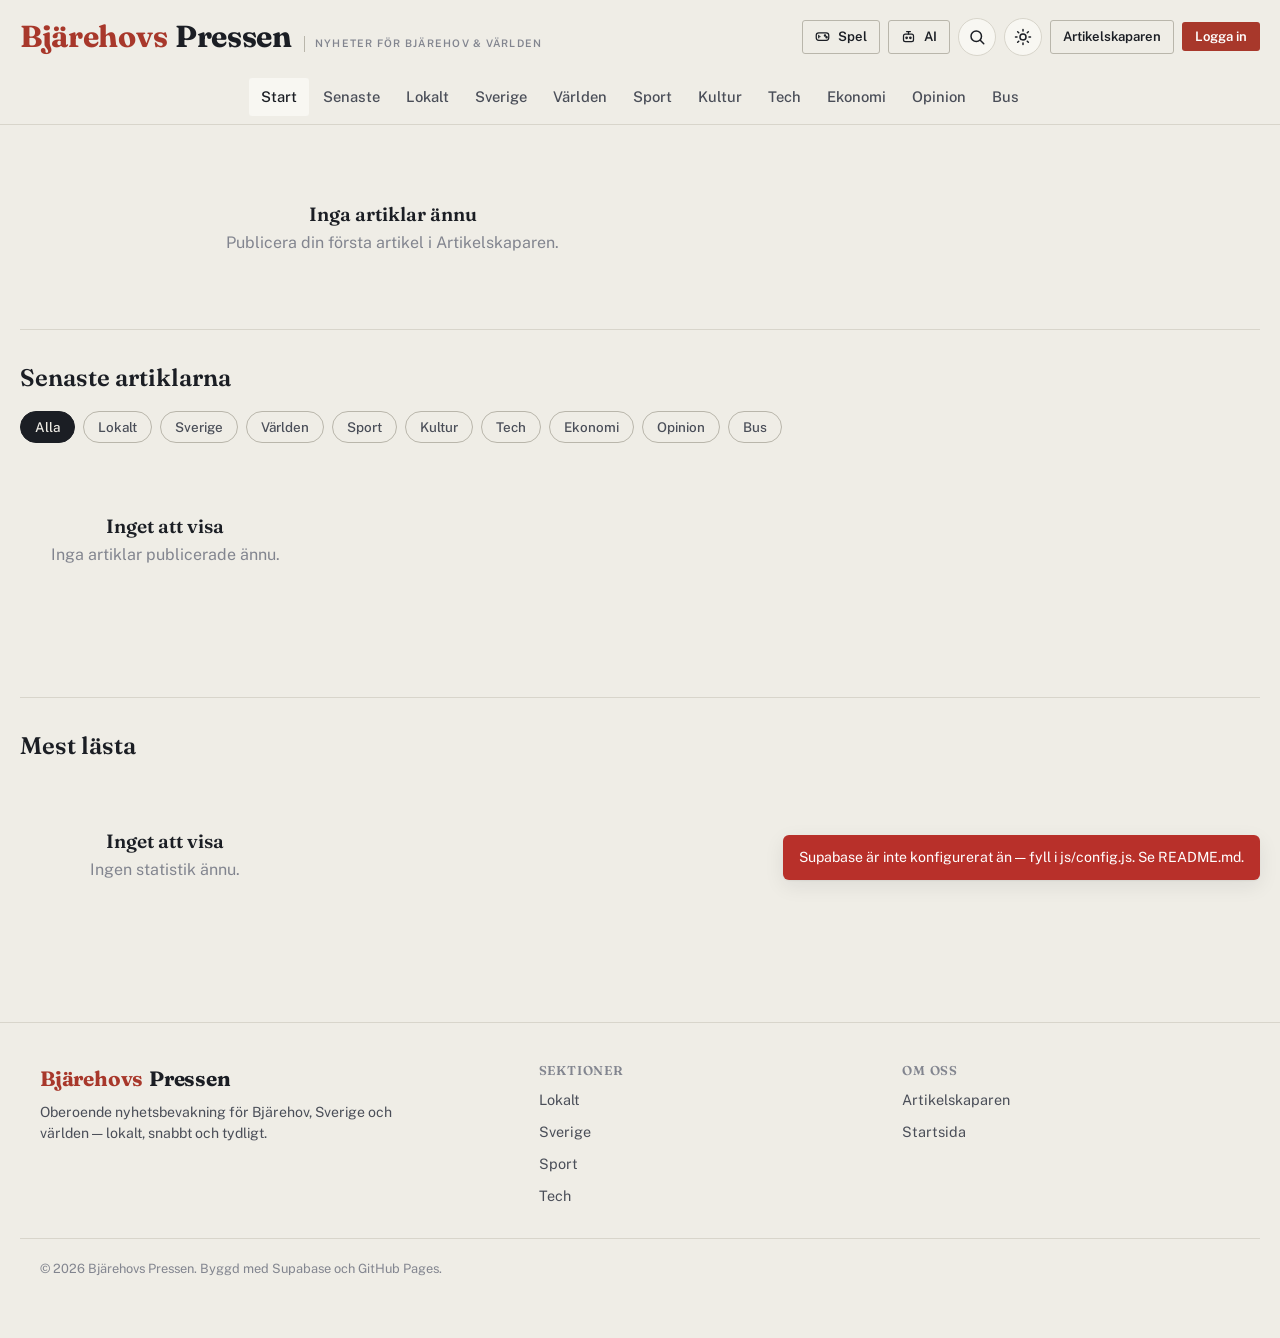
==== index.html @ 391ecd87 "Add files via upload" ====
<!DOCTYPE html>
<html lang="sv">
<head>
<meta charset="UTF-8">
<meta name="viewport" content="width=device-width, initial-scale=1">
<title>Bjärehovs Pressen — Nyheter från Bjärehov och världen</title>
<meta name="description" content="Bjärehovs Pressen bevakar lokalt, Sverige, världen, sport, kultur, tech, ekonomi och opinion.">
<link rel="icon" href="data:image/svg+xml,<svg xmlns=%22http://www.w3.org/2000/svg%22 viewBox=%220 0 100 100%22><text y=%22.9em%22 font-size=%2290%22>📰</text></svg>">
<link rel="stylesheet" href="styles.css">
</head>
<body>

<!-- ============================== HEADER ============================== -->
<header class="site-header">
    <div class="container masthead-row">
        <button class="icon-btn nav-toggle" id="navToggleBtn" aria-label="Öppna meny" aria-expanded="false">
            <svg viewBox="0 0 24 24" stroke-width="2" stroke-linecap="round"><path d="M4 6h16M4 12h16M4 18h16"/></svg>
        </button>

        <a href="#/" class="masthead" data-link>
            <span class="mark">Bjärehovs</span>&nbsp;Pressen
            <span class="kicker">Nyheter för Bjärehov &amp; världen</span>
        </a>

        <div class="header-actions">
            <a class="btn btn-outline btn-sm external-link-btn" href="https://anchors-arcade.github.io/XXX/" target="_blank" rel="noopener">
                <svg viewBox="0 0 24 24" stroke-width="2" stroke-linecap="round" stroke-linejoin="round"><rect x="2" y="6" width="20" height="12" rx="4"/><path d="M8 12h.01M6 10v4"/><circle cx="16" cy="10.5" r="1"/><circle cx="18.5" cy="13" r="1"/></svg>
                Spel
            </a>
            <a class="btn btn-outline btn-sm external-link-btn" href="https://anchors-arcade.github.io/Ai-Assistant/" target="_blank" rel="noopener">
                <svg viewBox="0 0 24 24" stroke-width="2" stroke-linecap="round" stroke-linejoin="round"><rect x="4" y="8" width="16" height="12" rx="3"/><path d="M12 8V4m-3 0h6"/><circle cx="9" cy="14" r="1.2"/><circle cx="15" cy="14" r="1.2"/></svg>
                AI
            </a>

            <button class="icon-btn" id="searchOpenBtn" aria-label="Sök">
                <svg viewBox="0 0 24 24" stroke-width="2" stroke-linecap="round"><circle cx="11" cy="11" r="7"/><path d="M21 21l-4.3-4.3"/></svg>
            </button>
            <button class="icon-btn" id="themeToggleBtn" aria-label="Växla mörkt/ljust läge">
                <svg id="themeIcon" viewBox="0 0 24 24" stroke-width="2" stroke-linecap="round"><circle cx="12" cy="12" r="4"/><path d="M12 2v2M12 20v2M4.9 4.9l1.4 1.4M17.7 17.7l1.4 1.4M2 12h2M20 12h2M4.9 19.1l1.4-1.4M17.7 6.3l1.4-1.4"/></svg>
            </button>

            <a class="btn btn-outline btn-sm" href="creator/index.html">Artikelskaparen</a>

            <div id="loggedOutActions">
                <button class="btn btn-primary btn-sm" id="loginOpenBtn">Logga in</button>
            </div>

            <div id="loggedInActions" class="account-wrap hidden">
                <button class="btn btn-outline btn-sm" id="accountMenuBtn">
                    <span id="accountInitial">?</span>
                    <span id="accountName" style="max-width:110px;overflow:hidden;text-overflow:ellipsis;"></span>
                </button>
                <div class="account-menu" id="accountMenu">
                    <div class="account-menu-header">
                        <div class="name" id="menuName">—</div>
                        <div class="role" id="menuRole">reader</div>
                    </div>
                    <a href="creator/index.html" id="creatorLink" class="hidden">Öppna Artikelskaparen</a>
                    <button id="logoutBtn">Logga ut</button>
                </div>
            </div>
        </div>
    </div>

    <nav class="site-nav" id="siteNav" aria-label="Huvudmeny">
        <div class="container">
            <ul class="nav-list">
                <li><a href="#/" data-link data-cat="">Start</a></li>
                <li><a href="#/senaste" data-link data-cat="senaste">Senaste</a></li>
                <li><a href="#/kategori/lokalt" data-link data-cat="lokalt">Lokalt</a></li>
                <li><a href="#/kategori/sverige" data-link data-cat="sverige">Sverige</a></li>
                <li><a href="#/kategori/varlden" data-link data-cat="varlden">Världen</a></li>
                <li><a href="#/kategori/sport" data-link data-cat="sport">Sport</a></li>
                <li><a href="#/kategori/kultur" data-link data-cat="kultur">Kultur</a></li>
                <li><a href="#/kategori/tech" data-link data-cat="tech">Tech</a></li>
                <li><a href="#/kategori/ekonomi" data-link data-cat="ekonomi">Ekonomi</a></li>
                <li><a href="#/kategori/opinion" data-link data-cat="opinion">Opinion</a></li>
                <li><a href="#/kategori/bus" data-link data-cat="bus">Bus</a></li>
            </ul>
        </div>
    </nav>
</header>

<!-- Breaking news -->
<div class="breaking-bar" id="breakingBar" hidden>
    <div class="container breaking-inner">
        <span class="breaking-tag">Senaste</span>
        <div class="breaking-track">
            <ul id="breakingList"></ul>
        </div>
    </div>
</div>

<!-- ============================== MAIN ============================== -->
<main id="app">

    <!-- ---------- STARTSIDA ---------- -->
    <section id="viewHome">
        <section class="hero-section container">
            <div class="hero-grid" id="heroGrid">
                <!-- fylls av JS: huvudnyhet + toppnyheter -->
            </div>
        </section>

        <section class="section-block container">
            <div class="section-head">
                <h2>Senaste artiklarna</h2>
            </div>
            <div class="category-filters" id="categoryFilters"></div>
            <div class="article-grid" id="latestGrid"></div>
            <div class="load-more-row">
                <button class="btn btn-outline hidden" id="loadMoreBtn">Visa fler artiklar</button>
            </div>
        </section>

        <section class="section-block container">
            <div class="section-head">
                <h2>Mest lästa</h2>
            </div>
            <div class="article-grid" id="mostReadGrid"></div>
        </section>
    </section>

    <!-- ---------- KATEGORI / SENASTE (lista) ---------- -->
    <section id="viewCategory" class="section-block container hidden">
        <div class="section-head">
            <h2 id="categoryTitle">Kategori</h2>
        </div>
        <div class="article-grid" id="categoryGrid"></div>
        <div class="load-more-row">
            <button class="btn btn-outline hidden" id="categoryLoadMoreBtn">Visa fler artiklar</button>
        </div>
    </section>

    <!-- ---------- SÖKRESULTAT (fullsida, används vid direktlänk) ---------- -->
    <section id="viewSearch" class="section-block container hidden">
        <div class="section-head">
            <h2 id="searchTitle">Sökresultat</h2>
        </div>
        <div class="article-grid" id="searchGrid"></div>
    </section>

    <!-- ---------- ARTIKELVY ---------- -->
    <article id="viewArticle" class="article-view hidden">
        <div class="container">
            <div class="article-header">
                <span class="cat-tag" id="artCat"><span></span></span>
                <h1 id="artTitle"></h1>
                <p class="excerpt" id="artExcerpt"></p>
            </div>

            <div class="article-byline">
                <div>
                    <div class="byline-author">Av <span id="artAuthor"></span></div>
                    <div class="byline-dates" id="artDates"></div>
                </div>
                <div class="share-row">
                    <button class="btn btn-outline btn-sm" id="copyLinkBtn">Kopiera länk</button>
                </div>
            </div>

            <div class="article-cover" id="artCoverWrap">
                <img id="artCoverImg" src="" alt="">
            </div>

            <div class="article-body" id="artBody"></div>

            <div class="reaction-bar">
                <button class="reaction-btn like" id="likeBtn">
                    <svg viewBox="0 0 24 24"><path d="M7 22V11m0 11H4a1 1 0 01-1-1v-9a1 1 0 011-1h3m3 11h8.28a2 2 0 002-1.66l1.38-8A2 2 0 0018.7 8H14V4a2 2 0 00-2-2l-3 7v13z"/></svg>
                    <span id="likeCount">0</span>
                </button>
                <button class="reaction-btn dislike" id="dislikeBtn">
                    <svg viewBox="0 0 24 24"><path d="M17 2v11m0-11h3a1 1 0 011 1v9a1 1 0 01-1 1h-3m-3-11H5.72a2 2 0 00-2 1.66l-1.38 8A2 2 0 004.3 16H9v4a2 2 0 002 2l3-7V2z"/></svg>
                    <span id="dislikeCount">0</span>
                </button>
                <span class="reaction-hint" id="viewsHint">0 visningar</span>
            </div>

            <section class="related-block" id="relatedBlock">
                <h3>Relaterat</h3>
                <div class="related-grid" id="relatedGrid"></div>
            </section>

            <section class="comments-section">
                <h3 id="commentsHeading">Kommentarer</h3>

                <div id="loginToComment" class="login-to-comment hidden">
                    Logga in för att kommentera artikeln.
                    <div style="margin-top:10px;">
                        <button class="btn btn-primary btn-sm" id="commentLoginBtn">Logga in</button>
                    </div>
                </div>

                <form class="comment-form hidden" id="commentForm">
                    <textarea id="commentInput" maxlength="2000" placeholder="Skriv en kommentar…" required></textarea>
                    <div class="comment-form-footer">
                        <span class="char-count" id="commentCharCount">0 / 2000</span>
                        <button type="submit" class="btn btn-primary btn-sm" id="commentSubmitBtn">Publicera kommentar</button>
                    </div>
                </form>

                <div id="commentsList"></div>
            </section>
        </div>
    </article>

    <!-- ---------- FELSIDA ---------- -->
    <section id="viewNotFound" class="state-block hidden">
        <h3>Sidan kunde inte hittas</h3>
        <p>Artikeln du letar efter finns inte, eller är inte publicerad.</p>
        <a class="btn btn-outline" href="#/" data-link style="margin-top:14px;display:inline-flex;">Till startsidan</a>
    </section>

</main>

<!-- ============================== FOOTER ============================== -->
<footer class="site-footer">
    <div class="container footer-grid">
        <div class="footer-brand">
            <div class="masthead"><span class="mark">Bjärehovs</span>&nbsp;Pressen</div>
            <p>Oberoende nyhetsbevakning för Bjärehov, Sverige och världen — lokalt, snabbt och tydligt.</p>
        </div>
        <div class="footer-col">
            <h4>Sektioner</h4>
            <ul>
                <li><a href="#/kategori/lokalt" data-link>Lokalt</a></li>
                <li><a href="#/kategori/sverige" data-link>Sverige</a></li>
                <li><a href="#/kategori/sport" data-link>Sport</a></li>
                <li><a href="#/kategori/tech" data-link>Tech</a></li>
            </ul>
        </div>
        <div class="footer-col">
            <h4>Om oss</h4>
            <ul>
                <li><a href="creator/index.html">Artikelskaparen</a></li>
                <li><a href="#/" data-link>Startsida</a></li>
            </ul>
        </div>
    </div>
    <div class="container footer-bottom">
        © <span id="footerYear"></span> Bjärehovs Pressen. Byggd med Supabase och GitHub Pages.
    </div>
</footer>

<!-- ============================== SEARCH OVERLAY ============================== -->
<div class="search-panel" id="searchPanel">
    <div class="search-box">
        <div class="search-input-row">
            <svg width="20" height="20" viewBox="0 0 24 24" stroke="currentColor" stroke-width="2" fill="none"><circle cx="11" cy="11" r="7"/><path d="M21 21l-4.3-4.3"/></svg>
            <input type="text" id="searchInput" placeholder="Sök rubriker, ingress, innehåll…" autocomplete="off">
            <button class="icon-btn" id="searchCloseBtn" aria-label="Stäng sök">
                <svg viewBox="0 0 24 24" stroke-width="2" stroke-linecap="round"><path d="M18 6L6 18M6 6l12 12"/></svg>
            </button>
        </div>
        <div class="search-results" id="searchOverlayResults">
            <div class="search-empty">Börja skriva för att söka bland alla artiklar.</div>
        </div>
    </div>
</div>

<!-- ============================== AUTH MODAL ============================== -->
<div class="modal-backdrop" id="authModal">
    <div class="modal-box">
        <button class="icon-btn modal-close" id="authCloseBtn" aria-label="Stäng">
            <svg viewBox="0 0 24 24" stroke-width="2" stroke-linecap="round"><path d="M18 6L6 18M6 6l12 12"/></svg>
        </button>
        <div class="auth-tabs">
            <button class="auth-tab active" data-tab="login">Logga in</button>
            <button class="auth-tab" data-tab="signup">Skapa konto</button>
        </div>

        <div id="authError" class="form-error"></div>

        <form id="loginFormEl">
            <h2 class="hidden">Logga in</h2>
            <div class="field">
                <label for="loginEmail">E-post</label>
                <input type="email" id="loginEmail" required autocomplete="email">
            </div>
            <div class="field">
                <label for="loginPassword">Lösenord</label>
                <input type="password" id="loginPassword" required autocomplete="current-password">
            </div>
            <button type="submit" class="btn btn-primary" style="width:100%;justify-content:center;" id="loginSubmitBtn">Logga in</button>
        </form>

        <form id="signupFormEl" class="hidden">
            <div class="field">
                <label for="signupName">Visningsnamn</label>
                <input type="text" id="signupName" required maxlength="60" autocomplete="nickname">
            </div>
            <div class="field">
                <label for="signupEmail">E-post</label>
                <input type="email" id="signupEmail" required autocomplete="email">
            </div>
            <div class="field">
                <label for="signupPassword">Lösenord (minst 6 tecken)</label>
                <input type="password" id="signupPassword" required minlength="6" autocomplete="new-password">
            </div>
            <button type="submit" class="btn btn-primary" style="width:100%;justify-content:center;" id="signupSubmitBtn">Skapa konto</button>
        </form>
    </div>
</div>

<!-- ============================== TOASTS ============================== -->
<div class="toast-stack" id="toastStack"></div>

<script src="https://cdnjs.cloudflare.com/ajax/libs/supabase/2.45.4/umd/supabase.min.js"></script>
<script src="js/config.js"></script>
<script src="js/site.js"></script>
</body>
</html>
---- styles.css ----
/* ============================================================================
   BJÄREHOVS PRESSEN — STYLESHEET
   Typsnitt: Fraunces (rubriker) + Public Sans (gränssnitt/brödtext)
   ========================================================================= */

@import url('https://fonts.googleapis.com/css2?family=Fraunces:ital,opsz,wght@0,9..144,400;0,9..144,500;0,9..144,600;0,9..144,700;1,9..144,500&family=Public+Sans:ital,wght@0,400;0,500;0,600;0,700;1,400&display=swap');

/* ---------------------------------------------------------------------------
   1. DESIGN TOKENS
   ------------------------------------------------------------------------ */
:root {
    /* Paper / ink — ljust läge */
    --bp-paper: #efede6;
    --bp-paper-raised: #f8f7f2;
    --bp-ink: #1b1e24;
    --bp-ink-soft: #4a4e58;
    --bp-ink-faint: #82858f;
    --bp-line: #d8d5cb;
    --bp-line-strong: #b9b6ab;

    /* Brand */
    --bp-red: #a8382b;
    --bp-red-dark: #862c22;
    --bp-gold: #b8892f;
    --bp-sea: #2c4c56;
    --bp-sea-light: #3d6875;

    /* Semantic */
    --bp-success: #2f7a4f;
    --bp-danger: #b8302a;
    --bp-focus: #2c4c56;

    /* Category colors */
    --cat-lokalt: #2c4c56;
    --cat-sverige: #a8382b;
    --cat-varlden: #6a4c9c;
    --cat-sport: #2f7a4f;
    --cat-kultur: #b8892f;
    --cat-tech: #35707d;
    --cat-ekonomi: #8a5a2b;
    --cat-opinion: #7a3550;
    --cat-bus: #c25b8a;

    /* Type */
    --font-display: 'Fraunces', Georgia, serif;
    --font-ui: 'Public Sans', -apple-system, BlinkMacSystemFont, sans-serif;

    /* Layout */
    --bp-radius: 3px;
    --bp-max: 1240px;
    --bp-shadow: 0 1px 2px rgba(27, 30, 36, 0.06), 0 6px 20px rgba(27, 30, 36, 0.08);
    --bp-transition: 160ms ease;

    color-scheme: light;
}

[data-theme="dark"] {
    --bp-paper: #14161a;
    --bp-paper-raised: #1c1f24;
    --bp-ink: #ece9e1;
    --bp-ink-soft: #b7b4ac;
    --bp-ink-faint: #83807a;
    --bp-line: #313339;
    --bp-line-strong: #43454c;

    --bp-red: #d9614f;
    --bp-red-dark: #c24936;
    --bp-gold: #d3a75a;
    --bp-sea: #6fa3af;
    --bp-sea-light: #8cc0cb;

    --bp-shadow: 0 1px 2px rgba(0, 0, 0, 0.3), 0 8px 24px rgba(0, 0, 0, 0.35);
    color-scheme: dark;
}

@media (prefers-color-scheme: dark) {
    :root:not([data-theme="light"]) {
        --bp-paper: #14161a;
        --bp-paper-raised: #1c1f24;
        --bp-ink: #ece9e1;
        --bp-ink-soft: #b7b4ac;
        --bp-ink-faint: #83807a;
        --bp-line: #313339;
        --bp-line-strong: #43454c;
        --bp-red: #d9614f;
        --bp-red-dark: #c24936;
        --bp-gold: #d3a75a;
        --bp-sea: #6fa3af;
        --bp-sea-light: #8cc0cb;
        color-scheme: dark;
    }
}

/* ---------------------------------------------------------------------------
   2. RESET & BASE
   ------------------------------------------------------------------------ */
*, *::before, *::after { box-sizing: border-box; }

html {
    scroll-behavior: smooth;
    scroll-padding-top: 90px;
}

body {
    margin: 0;
    background: var(--bp-paper);
    color: var(--bp-ink);
    font-family: var(--font-ui);
    font-size: 16px;
    line-height: 1.5;
    -webkit-font-smoothing: antialiased;
    transition: background var(--bp-transition), color var(--bp-transition);
}

img { max-width: 100%; display: block; }

a { color: inherit; text-decoration: none; }

button, input, textarea, select { font-family: inherit; font-size: inherit; color: inherit; }

button { cursor: pointer; }

h1, h2, h3, h4 {
    font-family: var(--font-display);
    font-weight: 600;
    line-height: 1.15;
    margin: 0;
}

p { margin: 0 0 1em; }

:focus-visible {
    outline: 2px solid var(--bp-focus);
    outline-offset: 2px;
    border-radius: 2px;
}

.container {
    max-width: var(--bp-max);
    margin: 0 auto;
    padding: 0 20px;
}

.sr-only {
    position: absolute;
    width: 1px; height: 1px;
    padding: 0; margin: -1px;
    overflow: hidden;
    clip: rect(0,0,0,0);
    white-space: nowrap; border: 0;
}

@media (prefers-reduced-motion: reduce) {
    *, *::before, *::after {
        animation-duration: 0.001ms !important;
        transition-duration: 0.001ms !important;
        scroll-behavior: auto !important;
    }
}

/* ---------------------------------------------------------------------------
   3. HEADER
   ------------------------------------------------------------------------ */
.site-header {
    position: sticky;
    top: 0;
    z-index: 50;
    background: var(--bp-paper);
    border-bottom: 1px solid var(--bp-line);
}

.masthead-row {
    display: flex;
    align-items: center;
    justify-content: space-between;
    padding: 14px 0 10px;
    gap: 16px;
}

.masthead {
    font-family: var(--font-display);
    font-size: 1.9rem;
    font-weight: 700;
    letter-spacing: -0.01em;
    color: var(--bp-ink);
    display: flex;
    align-items: baseline;
    gap: 2px;
}

.masthead .mark { color: var(--bp-red); }

.masthead .kicker {
    font-family: var(--font-ui);
    font-size: 0.65rem;
    font-weight: 600;
    color: var(--bp-ink-faint);
    text-transform: uppercase;
    letter-spacing: 0.12em;
    margin-left: 10px;
    border-left: 1px solid var(--bp-line-strong);
    padding-left: 10px;
    display: none;
}

@media (min-width: 640px) {
    .masthead .kicker { display: inline; }
}

.header-actions {
    display: flex;
    align-items: center;
    gap: 8px;
    flex-wrap: wrap;
    justify-content: flex-end;
}

.external-link-btn svg {
    width: 15px;
    height: 15px;
    stroke: currentColor;
    fill: none;
    flex-shrink: 0;
}

.icon-btn {
    display: inline-flex;
    align-items: center;
    justify-content: center;
    width: 38px;
    height: 38px;
    border: 1px solid var(--bp-line);
    background: var(--bp-paper-raised);
    border-radius: 50%;
    transition: border-color var(--bp-transition), transform var(--bp-transition);
}
.icon-btn:hover { border-color: var(--bp-line-strong); transform: translateY(-1px); }
.icon-btn svg { width: 18px; height: 18px; stroke: var(--bp-ink); fill: none; }

.btn {
    display: inline-flex;
    align-items: center;
    gap: 8px;
    padding: 9px 16px;
    border-radius: var(--bp-radius);
    border: 1px solid transparent;
    font-weight: 600;
    font-size: 0.9rem;
    transition: background var(--bp-transition), border-color var(--bp-transition), opacity var(--bp-transition), transform var(--bp-transition);
    white-space: nowrap;
}
.btn:active { transform: translateY(1px); }
.btn:disabled { opacity: 0.55; cursor: not-allowed; transform: none; }

.btn-primary { background: var(--bp-red); color: #fff; }
.btn-primary:hover:not(:disabled) { background: var(--bp-red-dark); }

.btn-outline { background: transparent; border-color: var(--bp-line-strong); color: var(--bp-ink); }
.btn-outline:hover:not(:disabled) { border-color: var(--bp-ink); }

.btn-ghost { background: transparent; color: var(--bp-ink-soft); }
.btn-ghost:hover:not(:disabled) { color: var(--bp-ink); }

.btn-sm { padding: 6px 12px; font-size: 0.82rem; }

/* Nav */
.site-nav {
    display: none;
    border-top: 1px solid var(--bp-line);
}
.site-nav.open { display: block; }

@media (min-width: 900px) {
    .site-nav { display: block; border-top: none; }
}

.nav-list {
    list-style: none;
    display: flex;
    flex-wrap: wrap;
    gap: 2px;
    margin: 0;
    padding: 6px 0;
}

@media (min-width: 900px) {
    .nav-list { justify-content: center; padding: 8px 0; }
}

.nav-list a {
    display: block;
    padding: 8px 12px;
    font-size: 0.92rem;
    font-weight: 500;
    color: var(--bp-ink-soft);
    border-radius: var(--bp-radius);
    transition: background var(--bp-transition), color var(--bp-transition);
}
.nav-list a:hover, .nav-list a.active { color: var(--bp-ink); background: var(--bp-paper-raised); }

.nav-toggle { display: inline-flex; }
@media (min-width: 900px) { .nav-toggle { display: none; } }

/* Breaking news ticker */
.breaking-bar {
    background: var(--bp-ink);
    color: var(--bp-paper);
    overflow: hidden;
}
[data-theme="dark"] .breaking-bar,
:root:not([data-theme="light"]) .breaking-bar { background: var(--bp-red-dark); }

.breaking-inner {
    display: flex;
    align-items: center;
    gap: 14px;
    padding: 8px 0;
}

.breaking-tag {
    flex-shrink: 0;
    background: var(--bp-red);
    color: #fff;
    font-size: 0.72rem;
    font-weight: 700;
    letter-spacing: 0.04em;
    padding: 3px 9px;
    border-radius: 2px;
}

.breaking-track {
    display: flex;
    gap: 36px;
    white-space: nowrap;
    overflow: hidden;
    position: relative;
}

.breaking-track ul {
    list-style: none;
    display: flex;
    gap: 36px;
    margin: 0; padding: 0;
    animation: bp-scroll 32s linear infinite;
}

.breaking-track:hover ul { animation-play-state: paused; }

.breaking-track li a { font-size: 0.88rem; color: var(--bp-paper); opacity: 0.92; }
.breaking-track li a:hover { opacity: 1; text-decoration: underline; }

@keyframes bp-scroll {
    from { transform: translateX(0); }
    to { transform: translateX(-50%); }
}

/* Search overlay */
.search-panel {
    position: fixed;
    inset: 0;
    background: rgba(20, 20, 20, 0.55);
    display: none;
    align-items: flex-start;
    justify-content: center;
    padding: 10vh 16px 16px;
    z-index: 100;
}
.search-panel.open { display: flex; }

.search-box {
    width: 100%;
    max-width: 640px;
    background: var(--bp-paper-raised);
    border-radius: 6px;
    box-shadow: var(--bp-shadow);
    padding: 18px;
    max-height: 70vh;
    overflow: auto;
}

.search-input-row {
    display: flex;
    align-items: center;
    gap: 10px;
    border-bottom: 1px solid var(--bp-line);
    padding-bottom: 12px;
}

.search-input-row input {
    flex: 1;
    border: none;
    background: transparent;
    font-size: 1.1rem;
    font-family: var(--font-display);
    color: var(--bp-ink);
}
.search-input-row input:focus { outline: none; }

.search-results { margin-top: 12px; display: flex; flex-direction: column; gap: 2px; }

.search-result-item {
    display: flex;
    gap: 12px;
    padding: 10px 6px;
    border-radius: 4px;
    align-items: center;
}
.search-result-item:hover { background: var(--bp-paper); }
.search-result-item img { width: 56px; height: 56px; object-fit: cover; border-radius: 4px; flex-shrink: 0; background: var(--bp-line); }
.search-result-item .srt { font-weight: 600; font-size: 0.94rem; }
.search-result-item .src { font-size: 0.78rem; color: var(--bp-ink-faint); margin-top: 2px; }

.search-empty { padding: 24px 6px; color: var(--bp-ink-faint); text-align: center; }

/* ---------------------------------------------------------------------------
   4. CATEGORY MARKERS / META
   ------------------------------------------------------------------------ */
.cat-tag {
    display: inline-flex;
    align-items: center;
    gap: 6px;
    font-size: 0.76rem;
    font-weight: 700;
    letter-spacing: 0.02em;
}
.cat-tag::before {
    content: "";
    width: 8px; height: 8px;
    border-radius: 50%;
    background: var(--cat-color, var(--bp-red));
    flex-shrink: 0;
}

.meta-row {
    display: flex;
    flex-wrap: wrap;
    align-items: center;
    gap: 4px 12px;
    color: var(--bp-ink-faint);
    font-size: 0.82rem;
}
.meta-row .sep { color: var(--bp-line-strong); }

/* ---------------------------------------------------------------------------
   5. HERO / TOP STORIES
   ------------------------------------------------------------------------ */
.hero-section { padding: 28px 0 8px; }

.hero-grid {
    display: grid;
    grid-template-columns: 1fr;
    gap: 28px;
}

@media (min-width: 980px) {
    .hero-grid { grid-template-columns: 1.6fr 1fr; }
}

.hero-main {
    display: block;
    position: relative;
}

.hero-main .hero-img-wrap {
    aspect-ratio: 16 / 9;
    overflow: hidden;
    border-radius: 4px;
    background: var(--bp-line);
    margin-bottom: 14px;
}
.hero-main img { width: 100%; height: 100%; object-fit: cover; transition: transform 400ms ease; }
.hero-main:hover img { transform: scale(1.02); }

.hero-main h2 {
    font-size: clamp(1.6rem, 3.4vw, 2.5rem);
    margin: 10px 0 10px;
}

.hero-main .excerpt {
    color: var(--bp-ink-soft);
    font-size: 1.02rem;
    max-width: 62ch;
}

.top-list { display: flex; flex-direction: column; }

.top-list-heading {
    font-family: var(--font-ui);
    font-size: 0.78rem;
    font-weight: 700;
    letter-spacing: 0.06em;
    color: var(--bp-ink-faint);
    border-bottom: 2px solid var(--bp-ink);
    padding-bottom: 8px;
    margin-bottom: 4px;
}

.top-item {
    display: flex;
    gap: 12px;
    padding: 14px 0;
    border-bottom: 1px solid var(--bp-line);
}
.top-item:last-child { border-bottom: none; }

.top-item .thumb {
    width: 84px; height: 64px;
    object-fit: cover;
    border-radius: 3px;
    flex-shrink: 0;
    background: var(--bp-line);
}

.top-item h3 {
    font-size: 0.98rem;
    font-weight: 600;
    line-height: 1.3;
    margin-bottom: 4px;
    transition: color var(--bp-transition);
}
.top-item:hover h3 { color: var(--bp-red); }

/* ---------------------------------------------------------------------------
   6. SECTION HEADERS & CATEGORY FILTER
   ------------------------------------------------------------------------ */
.section-block { padding: 34px 0; border-top: 1px solid var(--bp-line); }

.section-head {
    display: flex;
    align-items: baseline;
    justify-content: space-between;
    gap: 16px;
    margin-bottom: 20px;
    flex-wrap: wrap;
}

.section-head h2 {
    font-size: 1.5rem;
}

.category-filters {
    display: flex;
    flex-wrap: wrap;
    gap: 8px;
    margin-bottom: 22px;
}

.chip {
    padding: 7px 14px;
    border-radius: 999px;
    border: 1px solid var(--bp-line-strong);
    background: transparent;
    font-size: 0.84rem;
    font-weight: 500;
    color: var(--bp-ink-soft);
    transition: all var(--bp-transition);
}
.chip:hover { border-color: var(--bp-ink); color: var(--bp-ink); }
.chip.active { background: var(--bp-ink); border-color: var(--bp-ink); color: var(--bp-paper); }

/* ---------------------------------------------------------------------------
   7. ARTICLE CARDS / GRID
   ------------------------------------------------------------------------ */
.article-grid {
    display: grid;
    grid-template-columns: repeat(auto-fill, minmax(260px, 1fr));
    gap: 26px;
}

.article-card { display: flex; flex-direction: column; }

.article-card .img-wrap {
    aspect-ratio: 4/3;
    overflow: hidden;
    border-radius: 4px;
    background: var(--bp-line);
    margin-bottom: 12px;
}
.article-card img { width: 100%; height: 100%; object-fit: cover; transition: transform 400ms ease; }
.article-card:hover img { transform: scale(1.03); }

.article-card h3 {
    font-size: 1.08rem;
    margin: 8px 0 6px;
    line-height: 1.3;
    transition: color var(--bp-transition);
}
.article-card:hover h3 { color: var(--bp-red); }

.article-card .excerpt {
    color: var(--bp-ink-soft);
    font-size: 0.9rem;
    margin-bottom: 10px;
    flex: 1;
}

.card-stats {
    display: flex;
    gap: 14px;
    font-size: 0.78rem;
    color: var(--bp-ink-faint);
    margin-top: auto;
}
.card-stats span { display: inline-flex; align-items: center; gap: 4px; }
.card-stats svg { width: 14px; height: 14px; }

.load-more-row { display: flex; justify-content: center; margin-top: 30px; }

/* ---------------------------------------------------------------------------
   8. SKELETONS / EMPTY / ERROR STATES
   ------------------------------------------------------------------------ */
@keyframes bp-shimmer {
    0% { background-position: -200px 0; }
    100% { background-position: 200px 0; }
}
.skel {
    background: linear-gradient(90deg, var(--bp-line) 0%, var(--bp-line-strong) 50%, var(--bp-line) 100%);
    background-size: 400px 100%;
    animation: bp-shimmer 1.3s ease-in-out infinite;
    border-radius: 4px;
}
.skel-card { display: flex; flex-direction: column; gap: 10px; }
.skel-img { aspect-ratio: 4/3; }
.skel-line { height: 14px; }
.skel-line.w60 { width: 60%; }
.skel-line.w80 { width: 80%; }

.state-block {
    text-align: center;
    padding: 50px 20px;
    color: var(--bp-ink-soft);
}
.state-block h3 { font-size: 1.2rem; margin-bottom: 6px; color: var(--bp-ink); }
.state-block p { color: var(--bp-ink-faint); }

/* ---------------------------------------------------------------------------
   9. ARTICLE VIEW
   ------------------------------------------------------------------------ */
.article-view { padding: 30px 0 60px; }
.article-view .container { max-width: 780px; }

.article-header .cat-tag { margin-bottom: 14px; }

.article-header h1 {
    font-size: clamp(1.8rem, 4vw, 2.6rem);
    margin-bottom: 14px;
}

.article-header .excerpt {
    font-size: 1.15rem;
    color: var(--bp-ink-soft);
    font-family: var(--font-display);
    font-style: italic;
    margin-bottom: 18px;
}

.article-byline {
    display: flex;
    align-items: center;
    justify-content: space-between;
    flex-wrap: wrap;
    gap: 12px;
    padding: 14px 0;
    border-top: 1px solid var(--bp-line);
    border-bottom: 1px solid var(--bp-line);
    margin-bottom: 26px;
}

.byline-author { font-weight: 600; font-size: 0.92rem; }
.byline-dates { color: var(--bp-ink-faint); font-size: 0.8rem; margin-top: 2px; }

.share-row { display: flex; gap: 8px; }

.article-cover {
    aspect-ratio: 16/9;
    border-radius: 4px;
    overflow: hidden;
    background: var(--bp-line);
    margin-bottom: 26px;
}
.article-cover img { width: 100%; height: 100%; object-fit: cover; }

.article-body {
    font-size: 1.08rem;
    line-height: 1.75;
    color: var(--bp-ink);
}
.article-body h2 { font-size: 1.5rem; margin: 1.6em 0 0.6em; }
.article-body h3 { font-size: 1.2rem; margin: 1.4em 0 0.5em; }
.article-body p { margin: 0 0 1.1em; }
.article-body img { border-radius: 4px; margin: 1.4em 0; }
.article-body a { color: var(--bp-sea); text-decoration: underline; text-underline-offset: 2px; }
[data-theme="dark"] .article-body a,
:root:not([data-theme="light"]) .article-body a { color: var(--bp-sea-light); }
.article-body ul, .article-body ol { margin: 0 0 1.1em; padding-left: 1.4em; }
.article-body li { margin-bottom: 0.4em; }
.article-body blockquote {
    border-left: 3px solid var(--bp-red);
    margin: 1.6em 0;
    padding: 0.3em 0 0.3em 1.2em;
    font-family: var(--font-display);
    font-size: 1.2rem;
    font-style: italic;
    color: var(--bp-ink-soft);
}
.article-body pre {
    background: var(--bp-paper-raised);
    border: 1px solid var(--bp-line);
    border-radius: 4px;
    padding: 14px 16px;
    overflow-x: auto;
    font-size: 0.88rem;
}
.article-body code {
    background: var(--bp-paper-raised);
    padding: 2px 5px;
    border-radius: 3px;
    font-size: 0.9em;
}

/* Reactions */
.reaction-bar {
    display: flex;
    align-items: center;
    gap: 10px;
    margin: 36px 0;
    padding: 16px 0;
    border-top: 1px solid var(--bp-line);
    border-bottom: 1px solid var(--bp-line);
}

.reaction-btn {
    display: inline-flex;
    align-items: center;
    gap: 8px;
    padding: 9px 16px;
    border-radius: 999px;
    border: 1px solid var(--bp-line-strong);
    background: transparent;
    font-weight: 600;
    font-size: 0.9rem;
    transition: all var(--bp-transition);
}
.reaction-btn svg { width: 17px; height: 17px; stroke: currentColor; fill: none; }
.reaction-btn:hover { border-color: var(--bp-ink); }
.reaction-btn.active.like { background: color-mix(in srgb, var(--bp-success) 14%, transparent); border-color: var(--bp-success); color: var(--bp-success); }
.reaction-btn.active.dislike { background: color-mix(in srgb, var(--bp-danger) 14%, transparent); border-color: var(--bp-danger); color: var(--bp-danger); }
.reaction-hint { font-size: 0.82rem; color: var(--bp-ink-faint); margin-left: auto; }

/* Related */
.related-block { margin-top: 44px; }
.related-block h3 { font-size: 1.15rem; margin-bottom: 16px; }
.related-grid { display: grid; grid-template-columns: repeat(auto-fill, minmax(200px,1fr)); gap: 18px; }

/* ---------------------------------------------------------------------------
   10. COMMENTS
   ------------------------------------------------------------------------ */
.comments-section { margin-top: 44px; }
.comments-section h3 { font-size: 1.2rem; margin-bottom: 16px; }

.comment-form { margin-bottom: 26px; }
.comment-form textarea {
    width: 100%;
    min-height: 90px;
    resize: vertical;
    border: 1px solid var(--bp-line-strong);
    border-radius: 4px;
    padding: 12px 14px;
    background: var(--bp-paper-raised);
    color: var(--bp-ink);
}
.comment-form textarea:focus { outline: none; border-color: var(--bp-sea); }

.comment-form-footer {
    display: flex;
    align-items: center;
    justify-content: space-between;
    margin-top: 8px;
    gap: 10px;
}
.char-count { font-size: 0.78rem; color: var(--bp-ink-faint); }
.char-count.warn { color: var(--bp-danger); }

.login-to-comment {
    background: var(--bp-paper-raised);
    border: 1px dashed var(--bp-line-strong);
    border-radius: 6px;
    padding: 18px;
    text-align: center;
    color: var(--bp-ink-soft);
    margin-bottom: 26px;
}

.comment-item {
    display: flex;
    gap: 12px;
    padding: 16px 0;
    border-bottom: 1px solid var(--bp-line);
}
.comment-avatar {
    width: 38px; height: 38px;
    border-radius: 50%;
    background: var(--bp-sea);
    color: #fff;
    display: flex;
    align-items: center;
    justify-content: center;
    font-weight: 700;
    font-size: 0.9rem;
    flex-shrink: 0;
}
.comment-head { display: flex; align-items: baseline; gap: 10px; margin-bottom: 4px; flex-wrap: wrap; }
.comment-author { font-weight: 700; font-size: 0.92rem; }
.comment-date { font-size: 0.78rem; color: var(--bp-ink-faint); }
.comment-body { font-size: 0.95rem; color: var(--bp-ink); white-space: pre-wrap; word-break: break-word; }
.comment-delete { font-size: 0.78rem; color: var(--bp-ink-faint); margin-top: 6px; }
.comment-delete:hover { color: var(--bp-danger); }

/* ---------------------------------------------------------------------------
   11. AUTH MODAL
   ------------------------------------------------------------------------ */
.modal-backdrop {
    position: fixed; inset: 0;
    background: rgba(20,20,20,0.55);
    display: none;
    align-items: center;
    justify-content: center;
    padding: 20px;
    z-index: 200;
}
.modal-backdrop.open { display: flex; }

.modal-box {
    width: 100%;
    max-width: 380px;
    background: var(--bp-paper-raised);
    border-radius: 8px;
    box-shadow: var(--bp-shadow);
    padding: 28px;
}
.modal-box h2 { font-size: 1.4rem; margin-bottom: 4px; }
.modal-sub { color: var(--bp-ink-faint); font-size: 0.88rem; margin-bottom: 20px; }

.field { margin-bottom: 14px; }
.field label { display: block; font-size: 0.82rem; font-weight: 600; margin-bottom: 6px; }
.field input {
    width: 100%;
    padding: 10px 12px;
    border: 1px solid var(--bp-line-strong);
    border-radius: 4px;
    background: var(--bp-paper);
    color: var(--bp-ink);
}
.field input:focus { outline: none; border-color: var(--bp-sea); }

.auth-tabs { display: flex; gap: 4px; margin-bottom: 18px; background: var(--bp-paper); border-radius: 6px; padding: 3px; }
.auth-tab { flex: 1; padding: 8px; text-align: center; border-radius: 4px; font-weight: 600; font-size: 0.86rem; color: var(--bp-ink-faint); }
.auth-tab.active { background: var(--bp-paper-raised); color: var(--bp-ink); box-shadow: var(--bp-shadow); }

.form-error { color: var(--bp-danger); font-size: 0.84rem; margin-bottom: 10px; display: none; }
.form-error.show { display: block; }

.modal-close {
    position: absolute;
    top: 16px; right: 16px;
}
.modal-box { position: relative; }

.account-menu {
    position: absolute;
    top: 52px; right: 0;
    background: var(--bp-paper-raised);
    border: 1px solid var(--bp-line);
    border-radius: 6px;
    box-shadow: var(--bp-shadow);
    min-width: 200px;
    padding: 8px;
    display: none;
    z-index: 60;
}
.account-menu.open { display: block; }
.account-menu-header { padding: 8px 10px 10px; border-bottom: 1px solid var(--bp-line); margin-bottom: 6px; }
.account-menu-header .name { font-weight: 700; font-size: 0.92rem; }
.account-menu-header .role { font-size: 0.76rem; color: var(--bp-ink-faint); text-transform: capitalize; }
.account-menu a, .account-menu button {
    display: block; width: 100%; text-align: left;
    padding: 9px 10px; border-radius: 4px; font-size: 0.88rem;
    color: var(--bp-ink-soft);
}
.account-menu a:hover, .account-menu button:hover { background: var(--bp-paper); color: var(--bp-ink); }
.account-wrap { position: relative; }

/* ---------------------------------------------------------------------------
   12. TOASTS
   ------------------------------------------------------------------------ */
.toast-stack {
    position: fixed;
    bottom: 20px; right: 20px;
    display: flex;
    flex-direction: column;
    gap: 10px;
    z-index: 300;
    max-width: calc(100vw - 40px);
}
.toast {
    background: var(--bp-ink);
    color: var(--bp-paper);
    padding: 12px 16px;
    border-radius: 6px;
    font-size: 0.88rem;
    box-shadow: var(--bp-shadow);
    display: flex;
    align-items: center;
    gap: 10px;
    animation: bp-toast-in 220ms ease;
}
.toast.error { background: var(--bp-danger); color: #fff; }
.toast.success { background: var(--bp-success); color: #fff; }
@keyframes bp-toast-in {
    from { opacity: 0; transform: translateY(8px); }
    to { opacity: 1; transform: translateY(0); }
}

/* ---------------------------------------------------------------------------
   13. FOOTER
   ------------------------------------------------------------------------ */
.site-footer {
    border-top: 1px solid var(--bp-line);
    padding: 40px 0 60px;
    margin-top: 40px;
    color: var(--bp-ink-soft);
}
.footer-grid {
    display: grid;
    gap: 26px;
    grid-template-columns: 1fr;
}
@media (min-width: 720px) {
    .footer-grid { grid-template-columns: 1.4fr 1fr 1fr; }
}
.footer-brand .masthead { font-size: 1.3rem; margin-bottom: 8px; }
.footer-brand p { font-size: 0.88rem; max-width: 40ch; }
.footer-col h4 { font-size: 0.8rem; text-transform: uppercase; letter-spacing: 0.06em; color: var(--bp-ink-faint); margin-bottom: 10px; }
.footer-col ul { list-style: none; margin: 0; padding: 0; display: flex; flex-direction: column; gap: 8px; }
.footer-col a { font-size: 0.9rem; }
.footer-col a:hover { color: var(--bp-ink); text-decoration: underline; }
.footer-bottom {
    margin-top: 30px;
    padding-top: 20px;
    border-top: 1px solid var(--bp-line);
    font-size: 0.8rem;
    color: var(--bp-ink-faint);
}

/* ---------------------------------------------------------------------------
   14. UTILITIES
   ------------------------------------------------------------------------ */
.hidden { display: none !important; }
.mt-0 { margin-top: 0; }
[hidden] { display: none !important; }
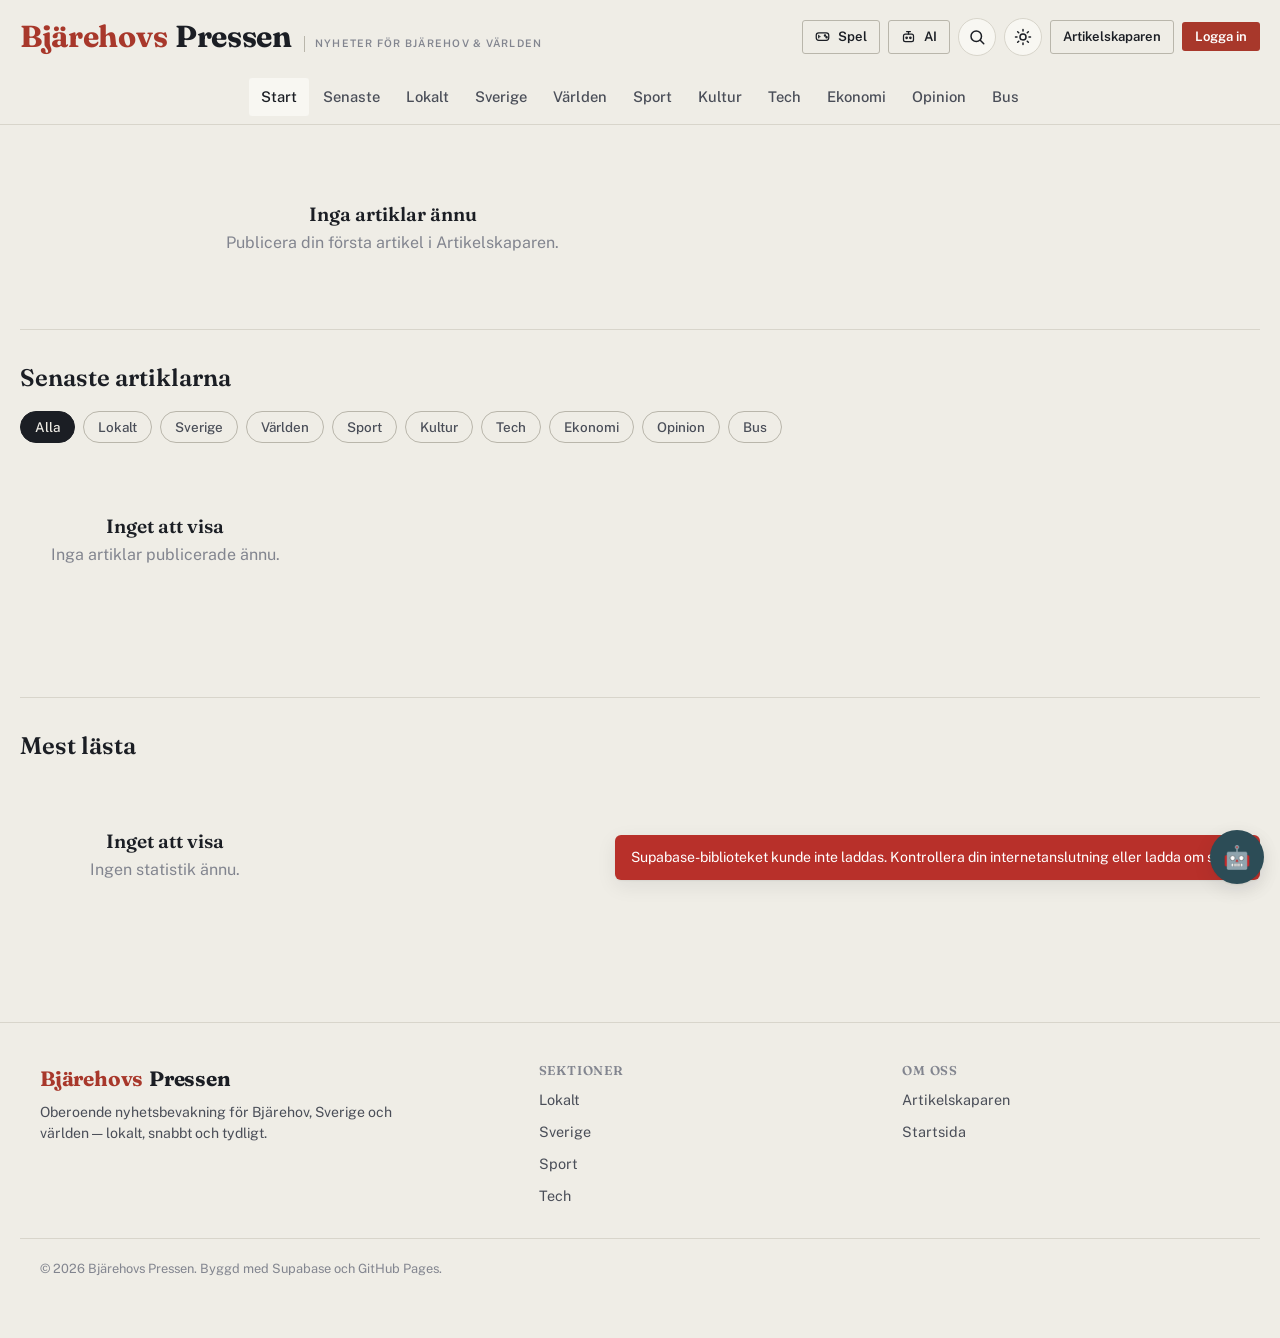
==== commit af60113b: "Add files via upload" ====
--- a/index.html
+++ b/index.html
@@ -306,7 +306,42 @@
 <!-- ============================== TOASTS ============================== -->
 <div class="toast-stack" id="toastStack"></div>
 
-<script src="https://cdnjs.cloudflare.com/ajax/libs/supabase/2.45.4/umd/supabase.min.js"></script>
+<!-- ============================== AI-ASSISTENT ============================== -->
+<button class="ai-fab" id="aiAssistantFab" title="Öppna AI-assistenten" aria-label="Öppna AI-assistenten">🤖</button>
+<div class="ai-panel hidden" id="aiAssistantPanel">
+    <div class="ai-panel-head">
+        <span>🤖 AI-assistent</span>
+        <div style="display:flex;gap:6px;">
+            <a href="https://anchors-arcade.github.io/Ai-Assistant/" target="_blank" rel="noopener" class="icon-btn" title="Öppna i ny flik" style="width:30px;height:30px;">↗</a>
+            <button class="icon-btn" id="aiAssistantClose" title="Stäng" style="width:30px;height:30px;">✕</button>
+        </div>
+    </div>
+    <iframe id="aiAssistantFrame" src="" loading="lazy" title="AI-assistent"></iframe>
+</div>
+<script>
+(function () {
+    var fab = document.getElementById("aiAssistantFab");
+    var panel = document.getElementById("aiAssistantPanel");
+    var closeBtn = document.getElementById("aiAssistantClose");
+    var frame = document.getElementById("aiAssistantFrame");
+    var AI_URL = "https://anchors-arcade.github.io/Ai-Assistant/";
+    function openPanel() {
+        if (!frame.src) frame.src = AI_URL; // ladda iframen först när den faktiskt öppnas
+        panel.classList.remove("hidden");
+        fab.setAttribute("aria-expanded", "true");
+    }
+    function closePanel() {
+        panel.classList.add("hidden");
+        fab.setAttribute("aria-expanded", "false");
+    }
+    fab.addEventListener("click", function () {
+        panel.classList.contains("hidden") ? openPanel() : closePanel();
+    });
+    closeBtn.addEventListener("click", closePanel);
+})();
+</script>
+
+<script src="https://cdn.jsdelivr.net/npm/@supabase/supabase-js@2"></script>
 <script src="js/config.js"></script>
 <script src="js/site.js"></script>
 </body>
--- a/styles.css
+++ b/styles.css
@@ -110,6 +110,7 @@
     line-height: 1.5;
     -webkit-font-smoothing: antialiased;
     transition: background var(--bp-transition), color var(--bp-transition);
+    overflow-x: hidden;
 }
 
 img { max-width: 100%; display: block; }
@@ -958,3 +959,44 @@
 .hidden { display: none !important; }
 .mt-0 { margin-top: 0; }
 [hidden] { display: none !important; }
+
+/* ============================== AI-ASSISTENT-WIDGET ============================== */
+.ai-fab {
+    position: fixed; right: 16px; bottom: 16px; z-index: 400;
+    width: 54px; height: 54px; border-radius: 50%;
+    background: var(--bp-sea); color: #fff; border: none;
+    font-size: 1.4rem; box-shadow: var(--bp-shadow, 0 6px 18px rgba(0,0,0,.25));
+    display: flex; align-items: center; justify-content: center;
+    cursor: pointer;
+}
+.ai-fab:hover { background: var(--bp-sea-light); }
+
+.ai-panel {
+    position: fixed; z-index: 400;
+    inset: 0;
+    background: var(--bp-paper);
+    display: flex; flex-direction: column;
+}
+.ai-panel.hidden { display: none; }
+
+@media (min-width: 640px) {
+    .ai-panel {
+        inset: auto 16px 82px auto;
+        width: min(380px, calc(100vw - 32px));
+        height: min(560px, calc(100vh - 110px));
+        border: 1px solid var(--bp-line-strong);
+        border-radius: var(--bp-radius, 8px);
+        box-shadow: 0 12px 32px rgba(0,0,0,.28);
+        overflow: hidden;
+    }
+}
+
+.ai-panel-head {
+    display: flex; align-items: center; justify-content: space-between;
+    padding: 10px 14px; border-bottom: 1px solid var(--bp-line);
+    font-weight: 700; background: var(--bp-paper-raised);
+    padding-top: max(10px, env(safe-area-inset-top, 0px));
+}
+.ai-panel iframe {
+    flex: 1; width: 100%; border: none; background: #fff;
+}
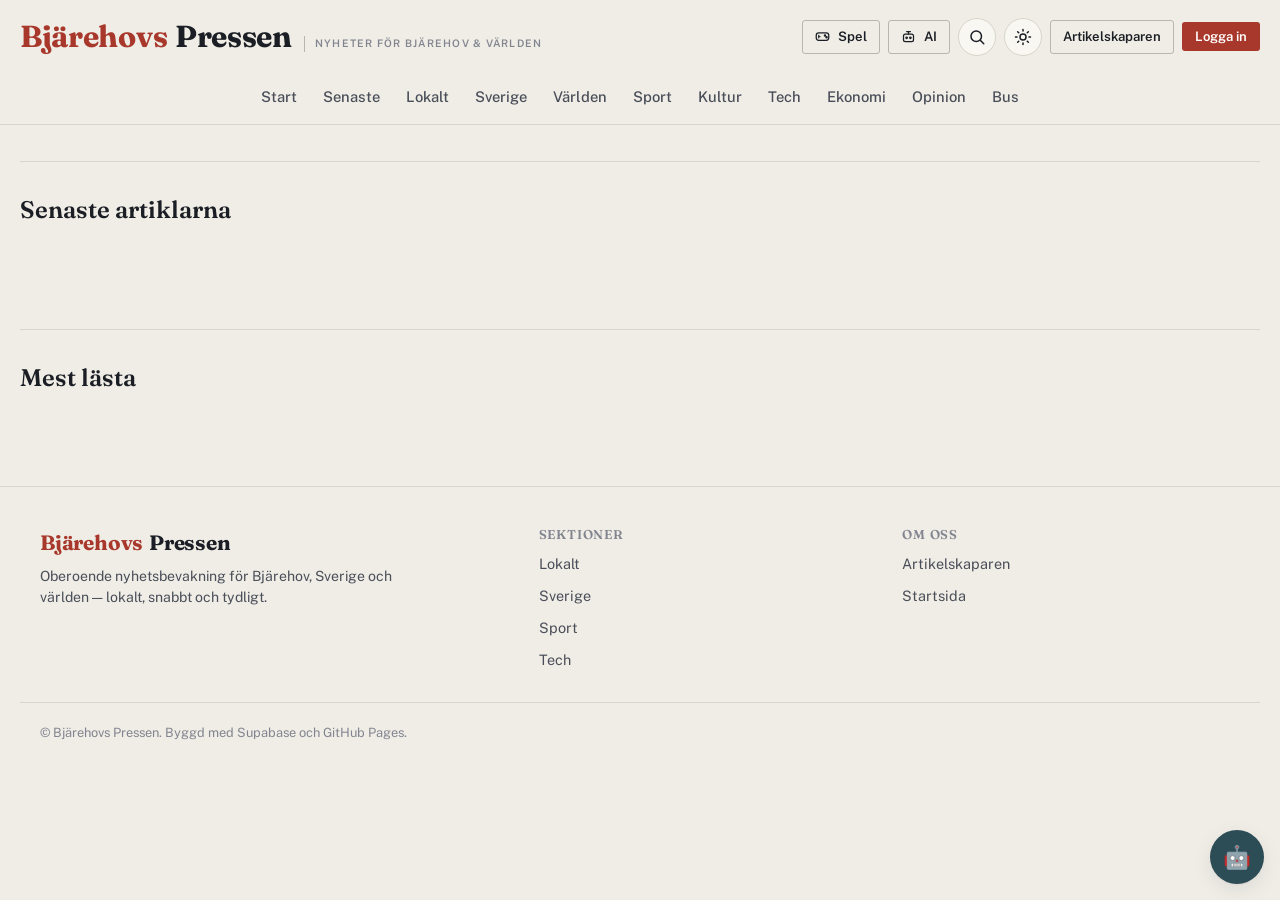
==== commit a2070304: "Update index.html" ====
--- a/index.html
+++ b/index.html
@@ -165,14 +165,26 @@
 
             <div class="article-body" id="artBody"></div>
 
-            <div class="reaction-bar">
-                <button class="reaction-btn like" id="likeBtn">
-                    <svg viewBox="0 0 24 24"><path d="M7 22V11m0 11H4a1 1 0 01-1-1v-9a1 1 0 011-1h3m3 11h8.28a2 2 0 002-1.66l1.38-8A2 2 0 0018.7 8H14V4a2 2 0 00-2-2l-3 7v13z"/></svg>
-                    <span id="likeCount">0</span>
-                </button>
-                <button class="reaction-btn dislike" id="dislikeBtn">
-                    <svg viewBox="0 0 24 24"><path d="M17 2v11m0-11h3a1 1 0 011 1v9a1 1 0 01-1 1h-3m-3-11H5.72a2 2 0 00-2 1.66l-1.38 8A2 2 0 004.3 16H9v4a2 2 0 002 2l3-7V2z"/></svg>
-                    <span id="dislikeCount">0</span>
+            <div class="reaction-bar" id="reactionBar">
+                <button class="reaction-btn" data-reaction="love" title="Älskar">
+                    <span class="reaction-emoji">❤️</span>
+                    <span class="reaction-count" id="loveCount">0</span>
+                </button>
+                <button class="reaction-btn" data-reaction="laugh" title="Skrattar">
+                    <span class="reaction-emoji">😂</span>
+                    <span class="reaction-count" id="laughCount">0</span>
+                </button>
+                <button class="reaction-btn" data-reaction="wow" title="Wow">
+                    <span class="reaction-emoji">😮</span>
+                    <span class="reaction-count" id="wowCount">0</span>
+                </button>
+                <button class="reaction-btn" data-reaction="like" title="Gillar">
+                    <span class="reaction-emoji">👍</span>
+                    <span class="reaction-count" id="likeCount">0</span>
+                </button>
+                <button class="reaction-btn" data-reaction="dislike" title="Ogillar">
+                    <span class="reaction-emoji">👎</span>
+                    <span class="reaction-count" id="dislikeCount">0</span>
                 </button>
                 <span class="reaction-hint" id="viewsHint">0 visningar</span>
             </div>
@@ -316,7 +328,14 @@
             <button class="icon-btn" id="aiAssistantClose" title="Stäng" style="width:30px;height:30px;">✕</button>
         </div>
     </div>
-    <iframe id="aiAssistantFrame" src="" loading="lazy" title="AI-assistent"></iframe>
+    <div class="ai-panel-body" id="aiAssistantBody">
+        <iframe id="aiAssistantFrame" src="" loading="lazy" title="AI-assistent"></iframe>
+        <div class="ai-panel-blocked hidden" id="aiAssistantBlocked">
+            <p class="ai-blocked-emoji">🤖</p>
+            <p>Assistenten kan tyvärr inte visas inuti den här rutan.</p>
+            <a class="btn btn-primary btn-sm" href="https://anchors-arcade.github.io/Ai-Assistant/" target="_blank" rel="noopener">Öppna AI-assistenten i ny flik ↗</a>
+        </div>
+    </div>
 </div>
 <script>
 (function () {
@@ -324,11 +343,43 @@
     var panel = document.getElementById("aiAssistantPanel");
     var closeBtn = document.getElementById("aiAssistantClose");
     var frame = document.getElementById("aiAssistantFrame");
+    var blockedBox = document.getElementById("aiAssistantBlocked");
     var AI_URL = "https://anchors-arcade.github.io/Ai-Assistant/";
+    var checkedOnce = false;
+
+    function checkIfBlocked() {
+        // Om sajten vägrar visas i en iframe (X-Frame-Options / CSP frame-ancestors)
+        // ersätter webbläsaren den tyst med en tom/intern sida i stället för att kasta ett
+        // JS-fel. Den interna sidan räknas som "samma ursprung", så vi KAN läsa dess
+        // contentDocument utan att webbläsaren stoppar oss. En riktig, laddad extern sida
+        // räknas som ett annat ursprung, så det kastar ett SecurityError när vi försöker
+        // läsa den — och det tolkar vi som "allt funkar".
+        try {
+            var doc = frame.contentDocument || (frame.contentWindow && frame.contentWindow.document);
+            var bodyText = doc && doc.body ? doc.body.innerHTML.trim() : "";
+            if (!doc || bodyText.length < 10) {
+                showBlocked();
+            }
+        } catch (err) {
+            // Kastade fel = det är en riktig extern sida som laddats -> allt är bra.
+        }
+    }
+
+    function showBlocked() {
+        blockedBox.classList.remove("hidden");
+        frame.classList.add("hidden");
+    }
+
     function openPanel() {
-        if (!frame.src) frame.src = AI_URL; // ladda iframen först när den faktiskt öppnas
+        if (!frame.src) {
+            frame.src = AI_URL; // ladda iframen först när den faktiskt öppnas
+        }
         panel.classList.remove("hidden");
         fab.setAttribute("aria-expanded", "true");
+        if (!checkedOnce) {
+            checkedOnce = true;
+            setTimeout(checkIfBlocked, 2500);
+        }
     }
     function closePanel() {
         panel.classList.add("hidden");
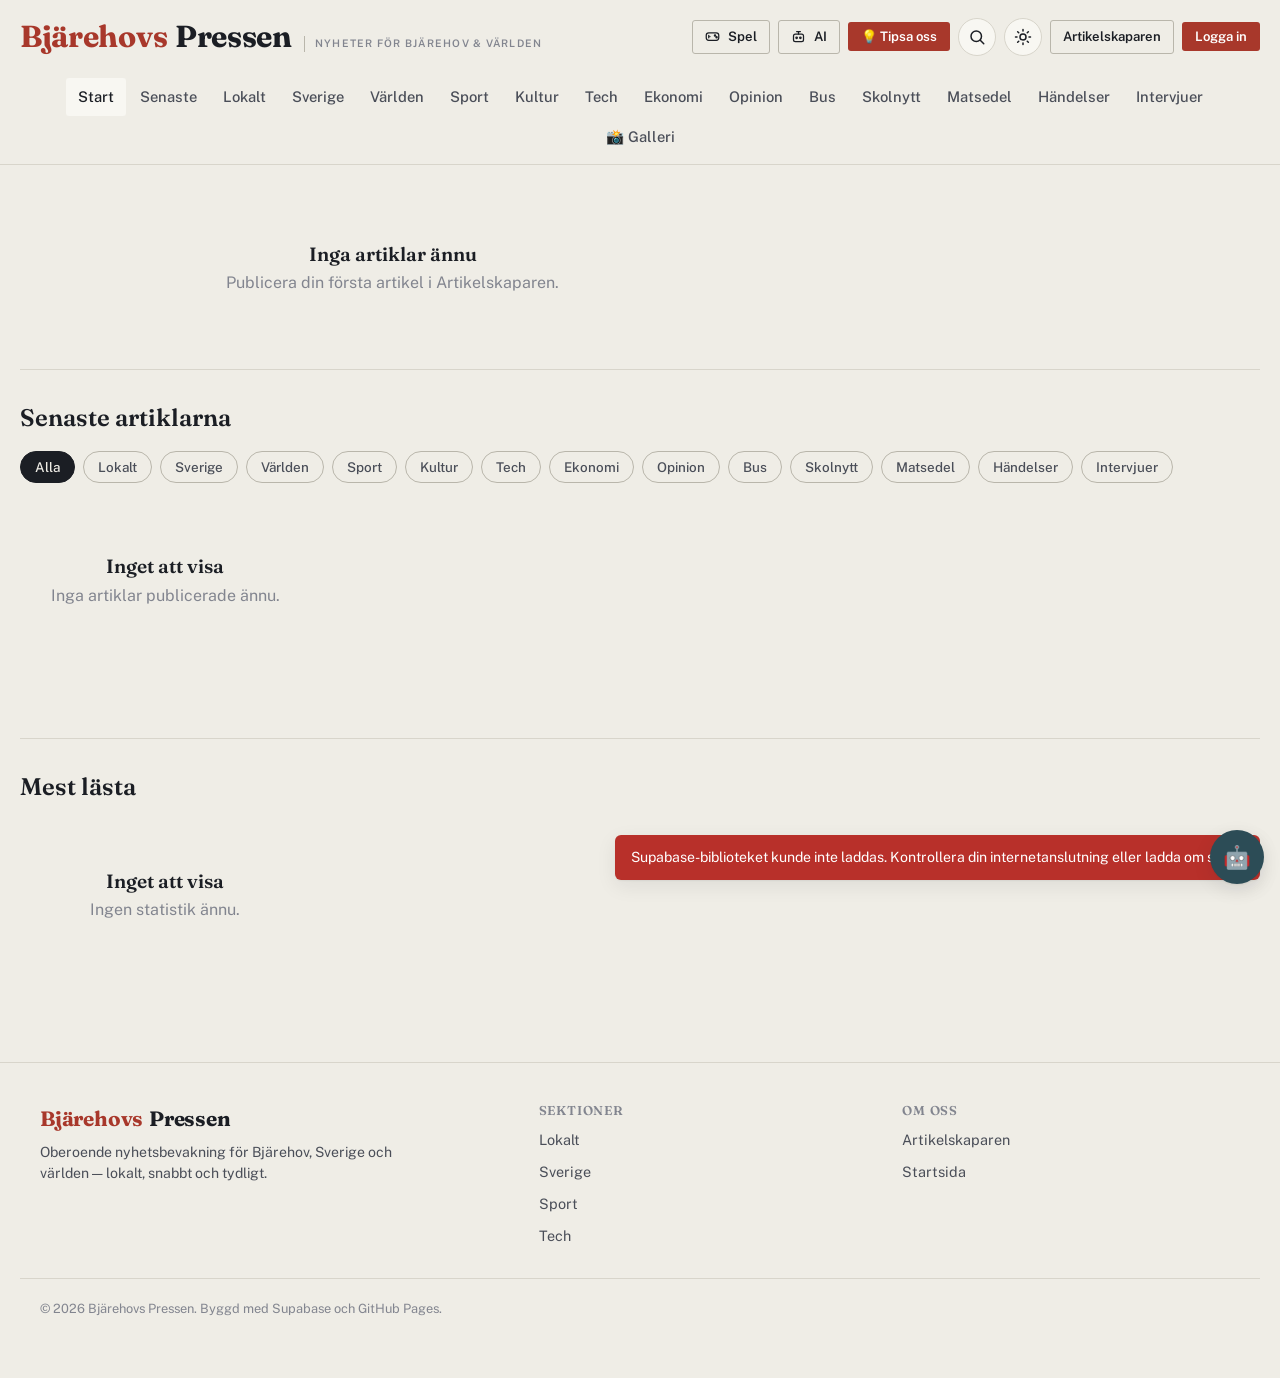
==== commit 81671d6f: "Add files via upload" ====
--- a/index.html
+++ b/index.html
@@ -31,6 +31,8 @@
                 <svg viewBox="0 0 24 24" stroke-width="2" stroke-linecap="round" stroke-linejoin="round"><rect x="4" y="8" width="16" height="12" rx="3"/><path d="M12 8V4m-3 0h6"/><circle cx="9" cy="14" r="1.2"/><circle cx="15" cy="14" r="1.2"/></svg>
                 AI
             </a>
+
+            <button class="btn btn-primary btn-sm" id="tipOpenBtn">💡 Tipsa oss</button>
 
             <button class="icon-btn" id="searchOpenBtn" aria-label="Sök">
                 <svg viewBox="0 0 24 24" stroke-width="2" stroke-linecap="round"><circle cx="11" cy="11" r="7"/><path d="M21 21l-4.3-4.3"/></svg>
@@ -76,6 +78,11 @@
                 <li><a href="#/kategori/ekonomi" data-link data-cat="ekonomi">Ekonomi</a></li>
                 <li><a href="#/kategori/opinion" data-link data-cat="opinion">Opinion</a></li>
                 <li><a href="#/kategori/bus" data-link data-cat="bus">Bus</a></li>
+                <li><a href="#/kategori/skolnytt" data-link data-cat="skolnytt">Skolnytt</a></li>
+                <li><a href="#/kategori/matsedel" data-link data-cat="matsedel">Matsedel</a></li>
+                <li><a href="#/kategori/handelser" data-link data-cat="handelser">Händelser</a></li>
+                <li><a href="#/kategori/intervjuer" data-link data-cat="intervjuer">Intervjuer</a></li>
+                <li><a href="#/galleri" data-link data-cat="galleri">📸 Galleri</a></li>
             </ul>
         </div>
     </nav>
@@ -96,6 +103,9 @@
 
     <!-- ---------- STARTSIDA ---------- -->
     <section id="viewHome">
+        <div class="container">
+            <div class="missed-banner hidden" id="missedBanner"></div>
+        </div>
         <section class="hero-section container">
             <div class="hero-grid" id="heroGrid">
                 <!-- fylls av JS: huvudnyhet + toppnyheter -->
@@ -138,6 +148,22 @@
             <h2 id="searchTitle">Sökresultat</h2>
         </div>
         <div class="article-grid" id="searchGrid"></div>
+    </section>
+
+    <!-- ---------- BILDGALLERI ---------- -->
+    <section id="viewGallery" class="section-block container hidden">
+        <div id="galleryListView">
+            <div class="section-head"><h2>📸 Bildgalleri</h2></div>
+            <div class="article-grid" id="galleryListGrid"></div>
+        </div>
+        <div id="galleryDetailView" class="hidden">
+            <div class="section-head">
+                <h2 id="galleryDetailTitle"></h2>
+                <p id="galleryDetailDesc" style="color:var(--bp-ink-faint);"></p>
+                <a href="#/galleri" data-link class="btn btn-outline btn-sm" style="margin-top:8px;">← Alla galleri</a>
+            </div>
+            <div class="gallery-grid" id="galleryDetailGrid"></div>
+        </div>
     </section>
 
     <!-- ---------- ARTIKELVY ---------- -->
@@ -145,6 +171,7 @@
         <div class="container">
             <div class="article-header">
                 <span class="cat-tag" id="artCat"><span></span></span>
+                <span id="artBreakingBadge"></span>
                 <h1 id="artTitle"></h1>
                 <p class="excerpt" id="artExcerpt"></p>
             </div>
@@ -164,6 +191,11 @@
             </div>
 
             <div class="article-body" id="artBody"></div>
+
+            <section class="live-updates-block hidden" id="liveUpdatesBlock">
+                <h3>🔴 LIVE — vad händer just nu</h3>
+                <div id="liveUpdatesList"></div>
+            </section>
 
             <div class="reaction-bar" id="reactionBar">
                 <button class="reaction-btn" data-reaction="love" title="Älskar">
@@ -311,6 +343,30 @@
                 <input type="password" id="signupPassword" required minlength="6" autocomplete="new-password">
             </div>
             <button type="submit" class="btn btn-primary" style="width:100%;justify-content:center;" id="signupSubmitBtn">Skapa konto</button>
+        </form>
+    </div>
+</div>
+
+<!-- ============================== TIPS-MODAL ============================== -->
+<div class="modal-backdrop" id="tipModal">
+    <div class="modal-box">
+        <button class="icon-btn modal-close" id="tipCloseBtn" aria-label="Stäng">
+            <svg viewBox="0 0 24 24" stroke-width="2" stroke-linecap="round"><path d="M18 6L6 18M6 6l12 12"/></svg>
+        </button>
+        <h2>💡 Har du ett nyhetstips?</h2>
+        <form id="tipFormEl">
+            <div class="field">
+                <label for="tipWhat">Vad har hänt?</label>
+                <textarea id="tipWhat" maxlength="1000" required placeholder="Berätta vad som hänt…"></textarea>
+            </div>
+            <div class="field">
+                <label for="tipWhere">Var hände det?</label>
+                <input type="text" id="tipWhere" maxlength="200" placeholder="T.ex. skolgården, matsalen…">
+            </div>
+            <div class="field field-checkbox">
+                <label><input type="checkbox" id="tipAnonymous"> Vill du vara anonym?</label>
+            </div>
+            <button type="submit" class="btn btn-primary" style="width:100%;justify-content:center;" id="tipSubmitBtn">Skicka tips</button>
         </form>
     </div>
 </div>
--- a/styles.css
+++ b/styles.css
@@ -597,7 +597,8 @@
 
 .card-stats {
     display: flex;
-    gap: 14px;
+    flex-wrap: wrap;
+    gap: 6px 14px;
     font-size: 0.78rem;
     color: var(--bp-ink-faint);
     margin-top: auto;
@@ -723,7 +724,8 @@
 .reaction-bar {
     display: flex;
     align-items: center;
-    gap: 10px;
+    flex-wrap: wrap;
+    gap: 8px;
     margin: 36px 0;
     padding: 16px 0;
     border-top: 1px solid var(--bp-line);
@@ -733,20 +735,34 @@
 .reaction-btn {
     display: inline-flex;
     align-items: center;
-    gap: 8px;
-    padding: 9px 16px;
+    gap: 7px;
+    padding: 8px 14px;
     border-radius: 999px;
     border: 1px solid var(--bp-line-strong);
     background: transparent;
     font-weight: 600;
     font-size: 0.9rem;
+    color: var(--bp-ink);
     transition: all var(--bp-transition);
 }
-.reaction-btn svg { width: 17px; height: 17px; stroke: currentColor; fill: none; }
-.reaction-btn:hover { border-color: var(--bp-ink); }
-.reaction-btn.active.like { background: color-mix(in srgb, var(--bp-success) 14%, transparent); border-color: var(--bp-success); color: var(--bp-success); }
-.reaction-btn.active.dislike { background: color-mix(in srgb, var(--bp-danger) 14%, transparent); border-color: var(--bp-danger); color: var(--bp-danger); }
+.reaction-btn .reaction-emoji { font-size: 1.05rem; line-height: 1; }
+.reaction-btn:hover { border-color: var(--bp-ink); transform: translateY(-1px); }
+.reaction-btn.active {
+    background: color-mix(in srgb, var(--bp-sea) 14%, transparent);
+    border-color: var(--bp-sea);
+    color: var(--bp-sea);
+}
+[data-theme="dark"] .reaction-btn.active,
+:root:not([data-theme="light"]) .reaction-btn.active { color: var(--bp-sea-light); border-color: var(--bp-sea-light); }
 .reaction-hint { font-size: 0.82rem; color: var(--bp-ink-faint); margin-left: auto; }
+
+/* Kompakt reaktionssammanfattning på artikelkort ("❤️ 34 😂 18 😮 6") */
+.card-reactions {
+    display: flex;
+    flex-wrap: wrap;
+    gap: 4px 10px;
+}
+.card-reactions span { display: inline-flex; align-items: center; gap: 3px; }
 
 /* Related */
 .related-block { margin-top: 44px; }
@@ -997,6 +1013,133 @@
     font-weight: 700; background: var(--bp-paper-raised);
     padding-top: max(10px, env(safe-area-inset-top, 0px));
 }
+.ai-panel-body { position: relative; flex: 1; display: flex; min-height: 0; }
 .ai-panel iframe {
     flex: 1; width: 100%; border: none; background: #fff;
 }
+.ai-panel-blocked {
+    position: absolute; inset: 0;
+    display: flex; flex-direction: column; align-items: center; justify-content: center;
+    gap: 10px; text-align: center; padding: 24px;
+    background: var(--bp-paper);
+}
+.ai-panel-blocked.hidden { display: none; }
+.ai-blocked-emoji { font-size: 2.2rem; margin: 0; }
+.ai-panel-blocked p { margin: 0; color: var(--bp-ink-soft, inherit); max-width: 260px; }
+
+/* ============================================================================
+   NYA FUNKTIONER: breaking-badge, missad-banner, tips, galleri, live-artiklar
+   ============================================================================ */
+
+.breaking-badge {
+    position: absolute;
+    top: 8px;
+    left: 8px;
+    background: var(--bp-red);
+    color: #fff;
+    font-size: 0.68rem;
+    font-weight: 800;
+    letter-spacing: 0.04em;
+    padding: 3px 8px;
+    border-radius: 3px;
+    z-index: 2;
+    box-shadow: 0 2px 6px rgba(0,0,0,0.25);
+}
+.img-wrap { position: relative; }
+#artBreakingBadge .breaking-badge { position: static; display: inline-block; margin: 6px 0; }
+
+.missed-banner {
+    background: var(--bp-paper-raised);
+    border: 1px solid var(--bp-line);
+    border-radius: 8px;
+    padding: 12px 16px;
+    margin: 16px 0 -4px;
+    font-size: 0.92rem;
+}
+.missed-banner a { color: var(--bp-sea); font-weight: 600; }
+.missed-banner.hidden { display: none; }
+
+.field-checkbox label { display: flex; align-items: center; gap: 8px; font-weight: 500; font-size: 0.9rem; }
+.field textarea {
+    width: 100%;
+    min-height: 90px;
+    resize: vertical;
+    padding: 10px 12px;
+    border-radius: 8px;
+    border: 1px solid var(--bp-line);
+    background: var(--bp-paper);
+    color: var(--bp-ink);
+    font: inherit;
+}
+.field textarea:focus { outline: none; border-color: var(--bp-sea); }
+
+/* Bildgalleri */
+.gallery-grid {
+    display: grid;
+    grid-template-columns: repeat(auto-fill, minmax(220px, 1fr));
+    gap: 16px;
+}
+.gallery-photo {
+    margin: 0;
+    border-radius: 10px;
+    overflow: hidden;
+    background: var(--bp-paper-raised);
+    border: 1px solid var(--bp-line);
+}
+.gallery-photo img { width: 100%; height: 200px; object-fit: cover; display: block; }
+.gallery-photo figcaption { padding: 8px 10px; font-size: 0.82rem; color: var(--bp-ink-faint); }
+
+/* Live-artiklar */
+.live-updates-block {
+    background: var(--bp-paper-raised);
+    border: 1px solid var(--bp-red);
+    border-radius: 10px;
+    padding: 16px 18px;
+    margin: 20px 0;
+}
+.live-updates-block h3 { margin: 0 0 12px; color: var(--bp-red); font-size: 1rem; }
+.live-update-item {
+    display: flex;
+    gap: 10px;
+    padding: 8px 0;
+    border-top: 1px dashed var(--bp-line);
+}
+.live-update-item:first-child { border-top: none; }
+.live-update-time { flex-shrink: 0; font-weight: 700; color: var(--bp-red); font-variant-numeric: tabular-nums; }
+
+/* Statistikdashboard (Artikelskaparen) */
+.stats-grid {
+    display: grid;
+    grid-template-columns: repeat(auto-fit, minmax(140px, 1fr));
+    gap: 12px;
+    margin-bottom: 20px;
+}
+.stats-card {
+    background: var(--bp-paper-raised);
+    border: 1px solid var(--bp-line);
+    border-radius: 10px;
+    padding: 14px 16px;
+    text-align: center;
+}
+.stats-card .num { font-size: 1.6rem; font-weight: 800; display: block; }
+.stats-card .label { font-size: 0.78rem; color: var(--bp-ink-faint); }
+.stats-bar-chart {
+    display: flex;
+    align-items: flex-end;
+    gap: 6px;
+    height: 140px;
+    padding: 10px 4px 0;
+    border-bottom: 1px solid var(--bp-line);
+}
+.stats-bar-chart .bar-col { flex: 1; display: flex; flex-direction: column; align-items: center; justify-content: flex-end; height: 100%; }
+.stats-bar-chart .bar { width: 100%; background: var(--bp-sea); border-radius: 3px 3px 0 0; min-height: 2px; }
+.stats-bar-chart .bar-label { font-size: 0.65rem; color: var(--bp-ink-faint); margin-top: 4px; white-space: nowrap; }
+.tip-item {
+    background: var(--bp-paper-raised);
+    border: 1px solid var(--bp-line);
+    border-radius: 10px;
+    padding: 12px 14px;
+    margin-bottom: 10px;
+}
+.tip-item .tip-meta { font-size: 0.78rem; color: var(--bp-ink-faint); margin-top: 6px; display: flex; gap: 10px; align-items: center; }
+.tip-item.is-read { opacity: 0.6; }
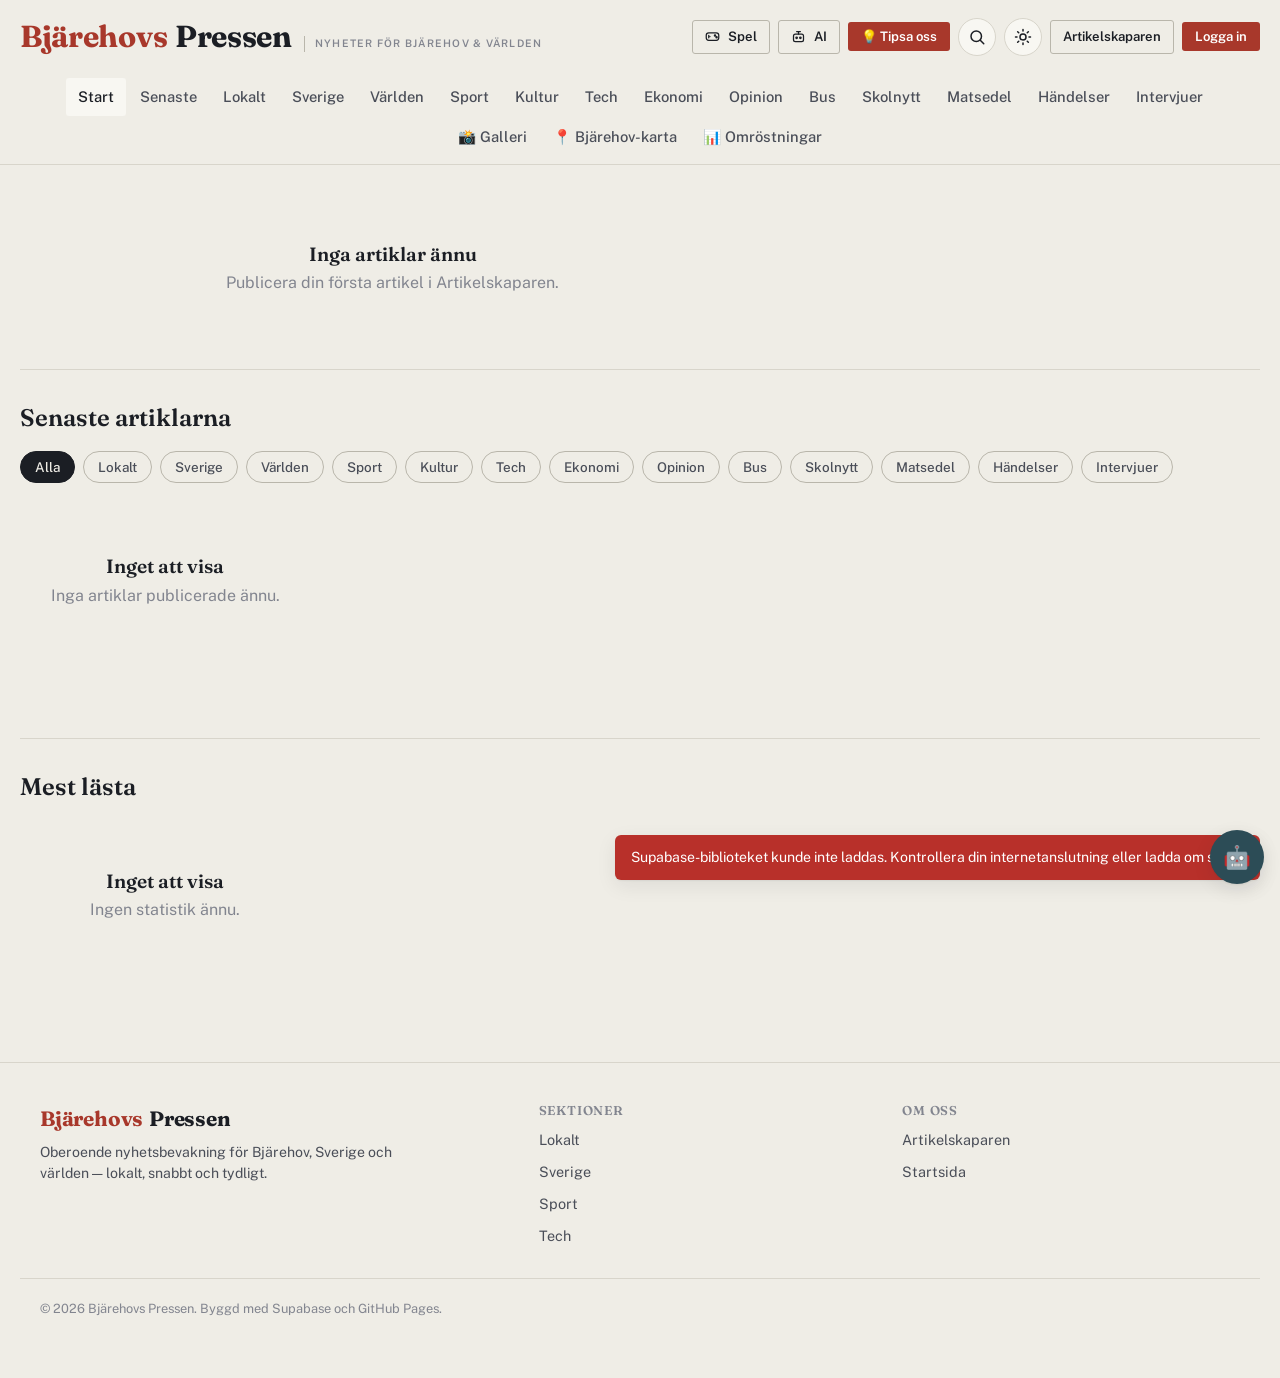
==== commit 909a33ae: "snopp sug 13" ====
--- a/index.html
+++ b/index.html
@@ -7,6 +7,7 @@
 <meta name="description" content="Bjärehovs Pressen bevakar lokalt, Sverige, världen, sport, kultur, tech, ekonomi och opinion.">
 <link rel="icon" href="data:image/svg+xml,<svg xmlns=%22http://www.w3.org/2000/svg%22 viewBox=%220 0 100 100%22><text y=%22.9em%22 font-size=%2290%22>📰</text></svg>">
 <link rel="stylesheet" href="styles.css">
+<link rel="stylesheet" href="https://cdnjs.cloudflare.com/ajax/libs/leaflet/1.9.4/leaflet.min.css">
 </head>
 <body>
 
@@ -83,6 +84,8 @@
                 <li><a href="#/kategori/handelser" data-link data-cat="handelser">Händelser</a></li>
                 <li><a href="#/kategori/intervjuer" data-link data-cat="intervjuer">Intervjuer</a></li>
                 <li><a href="#/galleri" data-link data-cat="galleri">📸 Galleri</a></li>
+                <li><a href="#/karta" data-link data-cat="karta">📍 Bjärehov-karta</a></li>
+                <li><a href="#/omrostningar" data-link data-cat="omrostningar">📊 Omröstningar</a></li>
             </ul>
         </div>
     </nav>
@@ -112,6 +115,14 @@
             </div>
         </section>
 
+        <section class="section-block container hidden" id="weeklyPollSection">
+            <div class="section-head">
+                <h2>📊 Veckans omröstning</h2>
+                <a href="#/omrostningar" data-link class="btn btn-outline btn-sm">Alla omröstningar</a>
+            </div>
+            <div id="weeklyPollWrap"></div>
+        </section>
+
         <section class="section-block container">
             <div class="section-head">
                 <h2>Senaste artiklarna</h2>
@@ -163,6 +174,30 @@
                 <a href="#/galleri" data-link class="btn btn-outline btn-sm" style="margin-top:8px;">← Alla galleri</a>
             </div>
             <div class="gallery-grid" id="galleryDetailGrid"></div>
+        </div>
+    </section>
+
+    <!-- ---------- BJÄREHOV-KARTA ---------- -->
+    <section id="viewMap" class="section-block container hidden">
+        <div class="section-head">
+            <h2>📍 Bjärehov-karta</h2>
+        </div>
+        <p class="map-intro">Nyheter kopplade till en plats i och kring Bjärehov, utsatta på kartan. Klicka på en markör för att öppna artikeln.</p>
+        <div id="bpMapWrap">
+            <div id="bpMap"></div>
+        </div>
+        <div id="bpMapEmpty" class="hidden"></div>
+    </section>
+
+    <!-- ---------- OMRÖSTNINGAR ---------- -->
+    <section id="viewPolls" class="section-block container hidden">
+        <div id="pollsListView">
+            <div class="section-head"><h2>📊 Omröstningar</h2></div>
+            <div class="poll-list" id="pollsListGrid"></div>
+        </div>
+        <div id="pollDetailView" class="hidden">
+            <a href="#/omrostningar" data-link class="btn btn-outline btn-sm" style="margin-bottom:14px;display:inline-flex;">← Alla omröstningar</a>
+            <div id="pollDetailWrap"></div>
         </div>
     </section>
 
@@ -449,6 +484,7 @@
 </script>
 
 <script src="https://cdn.jsdelivr.net/npm/@supabase/supabase-js@2"></script>
+<script src="https://cdnjs.cloudflare.com/ajax/libs/leaflet/1.9.4/leaflet.min.js"></script>
 <script src="js/config.js"></script>
 <script src="js/site.js"></script>
 </body>
--- a/styles.css
+++ b/styles.css
@@ -1143,3 +1143,84 @@
 }
 .tip-item .tip-meta { font-size: 0.78rem; color: var(--bp-ink-faint); margin-top: 6px; display: flex; gap: 10px; align-items: center; }
 .tip-item.is-read { opacity: 0.6; }
+
+/* ---------------------------------------------------------------------------
+   BJÄREHOV-KARTA
+   ------------------------------------------------------------------------ */
+.map-intro { color: var(--bp-ink-soft); margin: -6px 0 16px; max-width: 60ch; }
+#bpMapWrap {
+    border: 1px solid var(--bp-line);
+    border-radius: 10px;
+    overflow: hidden;
+}
+#bpMap { width: 100%; height: 480px; background: var(--bp-paper-raised); }
+.leaflet-popup-content-wrapper { background: var(--bp-paper-raised); color: var(--bp-ink); border-radius: 8px; }
+.leaflet-popup-tip { background: var(--bp-paper-raised); }
+.map-popup { min-width: 180px; }
+.map-popup .cat-tag { margin-bottom: 6px; }
+.map-popup h4 { font-family: 'Fraunces', serif; font-size: 1rem; margin: 4px 0; line-height: 1.25; }
+.map-popup a.btn { margin-top: 6px; }
+
+/* ---------------------------------------------------------------------------
+   OMRÖSTNINGAR / POLLS
+   ------------------------------------------------------------------------ */
+.poll-list { display: grid; grid-template-columns: repeat(auto-fill, minmax(280px, 1fr)); gap: 18px; }
+.poll-card {
+    display: block;
+    background: var(--bp-paper-raised);
+    border: 1px solid var(--bp-line);
+    border-radius: 10px;
+    padding: 18px 18px 16px;
+    color: var(--bp-ink);
+}
+.poll-card:hover { border-color: var(--bp-line-strong); }
+.poll-card h3 { font-family: 'Fraunces', serif; font-size: 1.15rem; margin: 6px 0 8px; line-height: 1.3; }
+.poll-card .poll-meta { font-size: 0.8rem; color: var(--bp-ink-faint); display: flex; gap: 10px; align-items: center; flex-wrap: wrap; }
+.poll-card .poll-status-badge {
+    display: inline-block; font-size: 0.7rem; font-weight: 700; text-transform: uppercase;
+    letter-spacing: 0.04em; padding: 2px 8px; border-radius: 20px;
+    background: var(--bp-sea); color: #fff;
+}
+.poll-card .poll-status-badge.closed { background: var(--bp-ink-faint); }
+
+.poll-widget, .poll-detail-card {
+    background: var(--bp-paper-raised);
+    border: 1px solid var(--bp-line);
+    border-radius: 12px;
+    padding: 22px;
+}
+.poll-widget h3, .poll-detail-card h2 { font-family: 'Fraunces', serif; margin-bottom: 4px; line-height: 1.3; }
+.poll-widget .poll-desc, .poll-detail-card .poll-desc { color: var(--bp-ink-soft); margin-bottom: 14px; font-size: 0.92rem; }
+
+.poll-options-form { display: flex; flex-direction: column; gap: 8px; margin-bottom: 6px; }
+.poll-option-choice {
+    display: flex; align-items: center; gap: 10px;
+    border: 1px solid var(--bp-line-strong); border-radius: 8px;
+    padding: 10px 12px; cursor: pointer; transition: border-color 150ms ease, background 150ms ease;
+}
+.poll-option-choice:hover { border-color: var(--bp-sea); }
+.poll-option-choice input { accent-color: var(--bp-sea); }
+.poll-option-choice.selected { border-color: var(--bp-sea); background: rgba(44,76,86,0.08); }
+.poll-vote-row { display: flex; align-items: center; gap: 12px; margin-top: 10px; }
+.poll-vote-hint { font-size: 0.8rem; color: var(--bp-ink-faint); }
+
+.poll-results { display: flex; flex-direction: column; gap: 12px; }
+.poll-result-row .poll-result-label {
+    display: flex; justify-content: space-between; font-size: 0.9rem; margin-bottom: 4px;
+}
+.poll-result-row .poll-result-label strong { font-weight: 600; }
+.poll-result-track {
+    height: 12px; border-radius: 20px; background: var(--bp-line); overflow: hidden;
+}
+.poll-result-fill {
+    height: 100%; border-radius: 20px; background: var(--bp-sea);
+    transition: width 500ms ease;
+}
+.poll-result-row.is-winning .poll-result-fill { background: var(--bp-red); }
+.poll-total-votes { margin-top: 4px; font-size: 0.82rem; color: var(--bp-ink-faint); }
+.poll-closed-tag { color: var(--bp-ink-faint); font-size: 0.85rem; margin-bottom: 10px; }
+
+/* Artikelskaparen: platsfält + omröstningshantering */
+.location-quickfill { margin-top: 8px; }
+.poll-option-row { display: flex; gap: 8px; align-items: center; margin-bottom: 8px; }
+.poll-option-row input { flex: 1; }
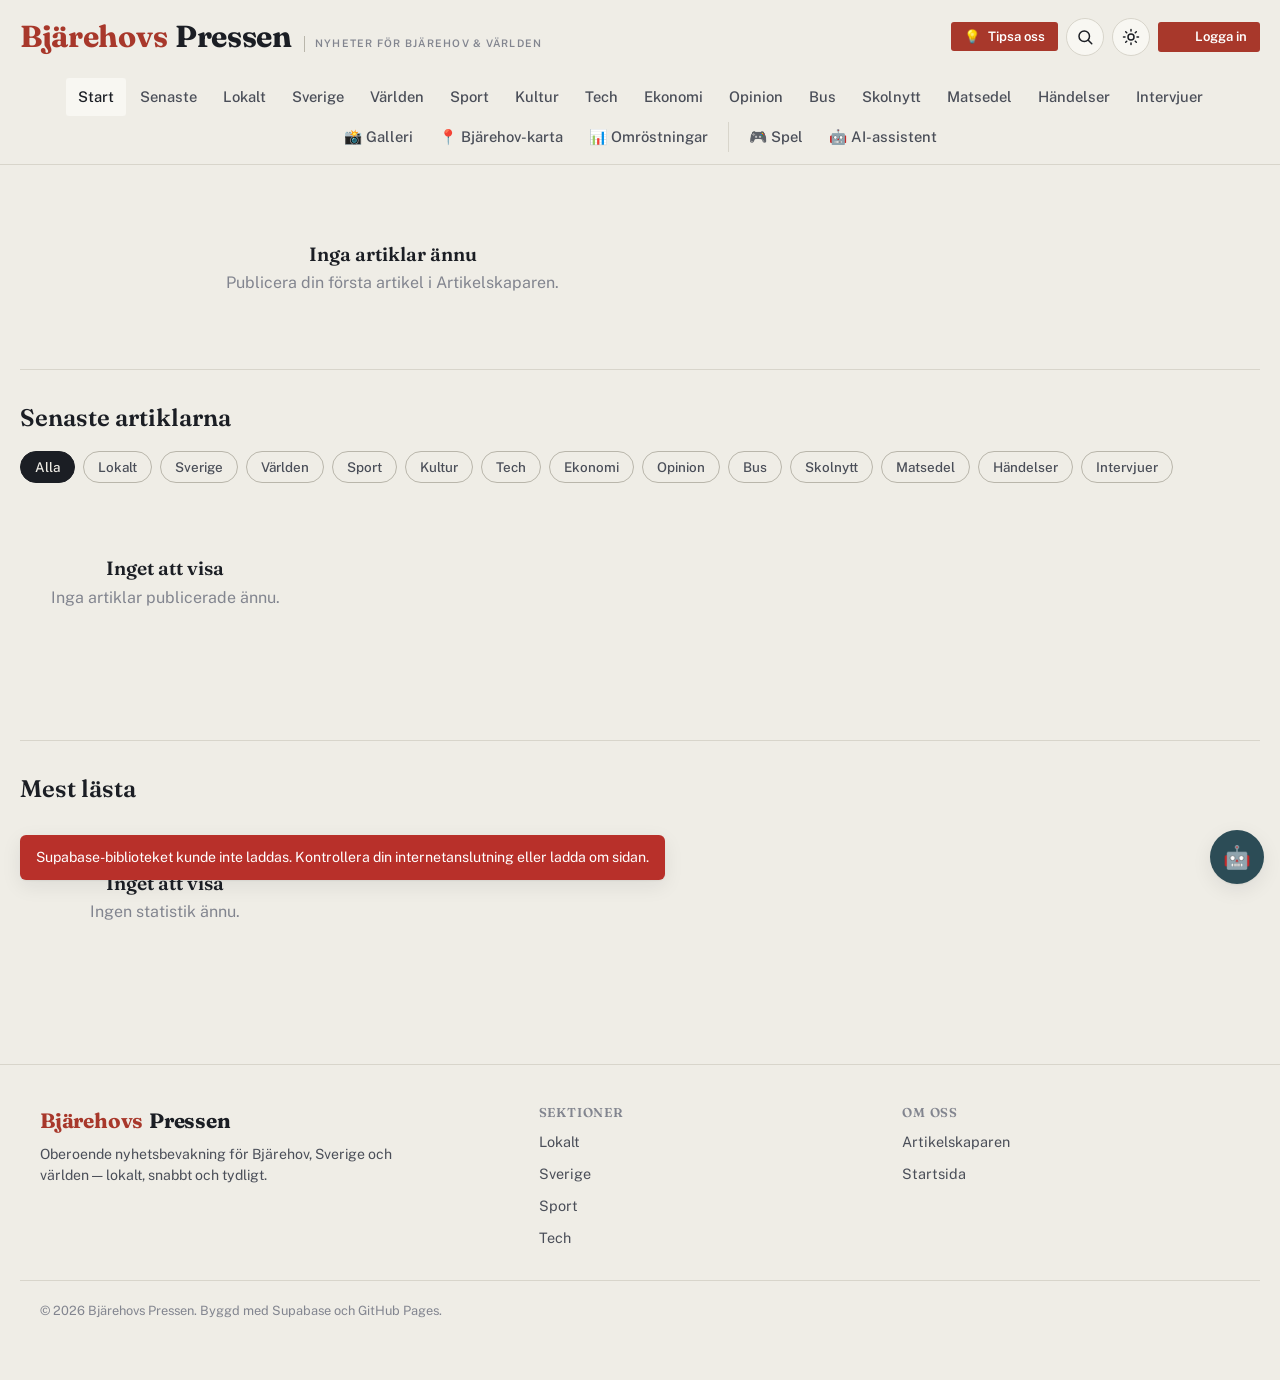
==== commit 11633c54: "Add files via upload" ====
--- a/index.html
+++ b/index.html
@@ -24,16 +24,9 @@
         </a>
 
         <div class="header-actions">
-            <a class="btn btn-outline btn-sm external-link-btn" href="https://anchors-arcade.github.io/XXX/" target="_blank" rel="noopener">
-                <svg viewBox="0 0 24 24" stroke-width="2" stroke-linecap="round" stroke-linejoin="round"><rect x="2" y="6" width="20" height="12" rx="4"/><path d="M8 12h.01M6 10v4"/><circle cx="16" cy="10.5" r="1"/><circle cx="18.5" cy="13" r="1"/></svg>
-                Spel
-            </a>
-            <a class="btn btn-outline btn-sm external-link-btn" href="https://anchors-arcade.github.io/Ai-Assistant/" target="_blank" rel="noopener">
-                <svg viewBox="0 0 24 24" stroke-width="2" stroke-linecap="round" stroke-linejoin="round"><rect x="4" y="8" width="16" height="12" rx="3"/><path d="M12 8V4m-3 0h6"/><circle cx="9" cy="14" r="1.2"/><circle cx="15" cy="14" r="1.2"/></svg>
-                AI
-            </a>
-
-            <button class="btn btn-primary btn-sm" id="tipOpenBtn">💡 Tipsa oss</button>
+            <button class="btn btn-primary btn-sm btn-compact-mobile" id="tipOpenBtn">
+                <span aria-hidden="true">💡</span><span class="btn-text">Tipsa oss</span>
+            </button>
 
             <button class="icon-btn" id="searchOpenBtn" aria-label="Sök">
                 <svg viewBox="0 0 24 24" stroke-width="2" stroke-linecap="round"><circle cx="11" cy="11" r="7"/><path d="M21 21l-4.3-4.3"/></svg>
@@ -42,16 +35,17 @@
                 <svg id="themeIcon" viewBox="0 0 24 24" stroke-width="2" stroke-linecap="round"><circle cx="12" cy="12" r="4"/><path d="M12 2v2M12 20v2M4.9 4.9l1.4 1.4M17.7 17.7l1.4 1.4M2 12h2M20 12h2M4.9 19.1l1.4-1.4M17.7 6.3l1.4-1.4"/></svg>
             </button>
 
-            <a class="btn btn-outline btn-sm" href="creator/index.html">Artikelskaparen</a>
-
             <div id="loggedOutActions">
-                <button class="btn btn-primary btn-sm" id="loginOpenBtn">Logga in</button>
+                <button class="btn btn-primary btn-sm btn-compact-mobile" id="loginOpenBtn">
+                    <svg viewBox="0 0 24 24" stroke-width="2" stroke-linecap="round" stroke-linejoin="round" width="16" height="16" fill="none"><path d="M12 12a4 4 0 100-8 4 4 0 000 8zM4 21a8 8 0 0116 0"/></svg>
+                    <span class="btn-text">Logga in</span>
+                </button>
             </div>
 
             <div id="loggedInActions" class="account-wrap hidden">
                 <button class="btn btn-outline btn-sm" id="accountMenuBtn">
                     <span id="accountInitial">?</span>
-                    <span id="accountName" style="max-width:110px;overflow:hidden;text-overflow:ellipsis;"></span>
+                    <span id="accountName" class="account-name"></span>
                 </button>
                 <div class="account-menu" id="accountMenu">
                     <div class="account-menu-header">
@@ -86,10 +80,14 @@
                 <li><a href="#/galleri" data-link data-cat="galleri">📸 Galleri</a></li>
                 <li><a href="#/karta" data-link data-cat="karta">📍 Bjärehov-karta</a></li>
                 <li><a href="#/omrostningar" data-link data-cat="omrostningar">📊 Omröstningar</a></li>
+                <li class="nav-sep" role="separator" aria-hidden="true"></li>
+                <li><a href="https://anchors-arcade.github.io/XXX/" target="_blank" rel="noopener">🎮 Spel</a></li>
+                <li><a href="https://anchors-arcade.github.io/Ai-Assistant/" target="_blank" rel="noopener">🤖 AI-assistent</a></li>
             </ul>
         </div>
     </nav>
 </header>
+
 
 <!-- Breaking news -->
 <div class="breaking-bar" id="breakingBar" hidden>
--- a/styles.css
+++ b/styles.css
@@ -142,6 +142,10 @@
     padding: 0 20px;
 }
 
+@media (max-width: 599.98px) {
+    .container { padding: 0 16px; }
+}
+
 .sr-only {
     position: absolute;
     width: 1px; height: 1px;
@@ -178,9 +182,13 @@
     gap: 16px;
 }
 
+@media (max-width: 599.98px) {
+    .masthead-row { padding: 10px 0; gap: 8px; }
+}
+
 .masthead {
     font-family: var(--font-display);
-    font-size: 1.9rem;
+    font-size: clamp(1.15rem, 4.6vw, 1.9rem);
     font-weight: 700;
     letter-spacing: -0.01em;
     color: var(--bp-ink);
@@ -190,6 +198,16 @@
 }
 
 .masthead .mark { color: var(--bp-red); }
+
+/* I headern (inte i footern) ska loggan krympa/trunkeras i stället för att
+   tvinga fram överflöde när det är trångt om plats. */
+.masthead-row .masthead {
+    flex: 1;
+    min-width: 0;
+    overflow: hidden;
+    white-space: nowrap;
+}
+.masthead-row .masthead > * { overflow: hidden; text-overflow: ellipsis; }
 
 .masthead .kicker {
     font-family: var(--font-ui);
@@ -202,6 +220,7 @@
     border-left: 1px solid var(--bp-line-strong);
     padding-left: 10px;
     display: none;
+    flex-shrink: 0;
 }
 
 @media (min-width: 640px) {
@@ -212,17 +231,15 @@
     display: flex;
     align-items: center;
     gap: 8px;
-    flex-wrap: wrap;
+    flex-wrap: nowrap;
     justify-content: flex-end;
-}
-
-.external-link-btn svg {
-    width: 15px;
-    height: 15px;
-    stroke: currentColor;
-    fill: none;
     flex-shrink: 0;
 }
+
+@media (max-width: 599.98px) {
+    .header-actions { gap: 6px; }
+}
+
 
 .icon-btn {
     display: inline-flex;
@@ -233,10 +250,16 @@
     border: 1px solid var(--bp-line);
     background: var(--bp-paper-raised);
     border-radius: 50%;
+    flex-shrink: 0;
     transition: border-color var(--bp-transition), transform var(--bp-transition);
 }
 .icon-btn:hover { border-color: var(--bp-line-strong); transform: translateY(-1px); }
 .icon-btn svg { width: 18px; height: 18px; stroke: var(--bp-ink); fill: none; }
+
+@media (max-width: 599.98px) {
+    .icon-btn { width: 34px; height: 34px; }
+    .icon-btn svg { width: 16px; height: 16px; }
+}
 
 .btn {
     display: inline-flex;
@@ -264,15 +287,35 @@
 
 .btn-sm { padding: 6px 12px; font-size: 0.82rem; }
 
+/* Knappar i headern som blir ikon-bara på mobil (Tipsa oss / Logga in) */
+.btn-compact-mobile .btn-text { display: inline; }
+@media (max-width: 599.98px) {
+    .btn-compact-mobile {
+        width: 34px; height: 34px;
+        padding: 0; gap: 0;
+        justify-content: center;
+        border-radius: 50%;
+    }
+    .btn-compact-mobile .btn-text { display: none; }
+    .btn-compact-mobile svg { width: 15px; height: 15px; }
+}
+
+.account-name { max-width: 110px; overflow: hidden; text-overflow: ellipsis; white-space: nowrap; }
+@media (max-width: 599.98px) {
+    .account-name { display: none; }
+}
+
 /* Nav */
 .site-nav {
     display: none;
     border-top: 1px solid var(--bp-line);
+    max-height: calc(100vh - 60px);
+    overflow-y: auto;
 }
 .site-nav.open { display: block; }
 
 @media (min-width: 900px) {
-    .site-nav { display: block; border-top: none; }
+    .site-nav { display: block; border-top: none; max-height: none; overflow: visible; }
 }
 
 .nav-list {
@@ -282,6 +325,22 @@
     gap: 2px;
     margin: 0;
     padding: 6px 0;
+}
+
+/* På mobil blir den öppna menyn en fullbredds, radvis lista i stället för
+   ihopklämda rader med radbrytande "piller" — mycket lättare att träffa rätt. */
+@media (max-width: 899.98px) {
+    .site-nav.open .nav-list {
+        flex-direction: column;
+        gap: 2px;
+        padding: 10px 0 16px;
+    }
+    .site-nav.open .nav-list a {
+        width: 100%;
+        padding: 12px 6px;
+        font-size: 0.96rem;
+        border-radius: 8px;
+    }
 }
 
 @media (min-width: 900px) {
@@ -298,6 +357,18 @@
     transition: background var(--bp-transition), color var(--bp-transition);
 }
 .nav-list a:hover, .nav-list a.active { color: var(--bp-ink); background: var(--bp-paper-raised); }
+
+/* Avdelare före "Spel" / "AI-assistent" i menyn */
+.nav-sep {
+    list-style: none;
+    width: 1px;
+    align-self: stretch;
+    background: var(--bp-line);
+    margin: 4px 6px;
+}
+@media (max-width: 899.98px) {
+    .nav-sep { width: auto; height: 1px; align-self: auto; margin: 8px 6px; }
+}
 
 .nav-toggle { display: inline-flex; }
 @media (min-width: 900px) { .nav-toggle { display: none; } }
@@ -446,6 +517,9 @@
    5. HERO / TOP STORIES
    ------------------------------------------------------------------------ */
 .hero-section { padding: 28px 0 8px; }
+@media (max-width: 599.98px) {
+    .hero-section { padding: 18px 0 4px; }
+}
 
 .hero-grid {
     display: grid;
@@ -525,6 +599,9 @@
    6. SECTION HEADERS & CATEGORY FILTER
    ------------------------------------------------------------------------ */
 .section-block { padding: 34px 0; border-top: 1px solid var(--bp-line); }
+@media (max-width: 599.98px) {
+    .section-block { padding: 24px 0; }
+}
 
 .section-head {
     display: flex;
@@ -541,9 +618,22 @@
 
 .category-filters {
     display: flex;
-    flex-wrap: wrap;
+    flex-wrap: nowrap;
     gap: 8px;
-    margin-bottom: 22px;
+    margin: 0 -16px 22px;
+    padding: 0 16px 6px;
+    overflow-x: auto;
+    -webkit-overflow-scrolling: touch;
+    scrollbar-width: none;
+}
+.category-filters::-webkit-scrollbar { display: none; }
+
+@media (min-width: 600px) {
+    .category-filters { margin: 0 0 22px; padding: 0 0 2px; }
+}
+
+@media (min-width: 900px) {
+    .category-filters { flex-wrap: wrap; overflow-x: visible; }
 }
 
 .chip {
@@ -554,6 +644,8 @@
     font-size: 0.84rem;
     font-weight: 500;
     color: var(--bp-ink-soft);
+    white-space: nowrap;
+    flex: 0 0 auto;
     transition: all var(--bp-transition);
 }
 .chip:hover { border-color: var(--bp-ink); color: var(--bp-ink); }
@@ -745,6 +837,9 @@
     color: var(--bp-ink);
     transition: all var(--bp-transition);
 }
+@media (max-width: 479.98px) {
+    .reaction-btn { padding: 6px 10px; gap: 5px; font-size: 0.84rem; }
+}
 .reaction-btn .reaction-emoji { font-size: 1.05rem; line-height: 1; }
 .reaction-btn:hover { border-color: var(--bp-ink); transform: translateY(-1px); }
 .reaction-btn.active {
@@ -912,7 +1007,8 @@
    ------------------------------------------------------------------------ */
 .toast-stack {
     position: fixed;
-    bottom: 20px; right: 20px;
+    bottom: max(20px, env(safe-area-inset-bottom, 0px));
+    left: 20px;
     display: flex;
     flex-direction: column;
     gap: 10px;
@@ -978,7 +1074,7 @@
 
 /* ============================== AI-ASSISTENT-WIDGET ============================== */
 .ai-fab {
-    position: fixed; right: 16px; bottom: 16px; z-index: 400;
+    position: fixed; right: 16px; bottom: max(16px, env(safe-area-inset-bottom, 0px)); z-index: 400;
     width: 54px; height: 54px; border-radius: 50%;
     background: var(--bp-sea); color: #fff; border: none;
     font-size: 1.4rem; box-shadow: var(--bp-shadow, 0 6px 18px rgba(0,0,0,.25));
@@ -1224,3 +1320,19 @@
 .location-quickfill { margin-top: 8px; }
 .poll-option-row { display: flex; gap: 8px; align-items: center; margin-bottom: 8px; }
 .poll-option-row input { flex: 1; }
+
+/* ---------------------------------------------------------------------------
+   15. MOBIL — tätare vertikal rytm och mindre "trångt" intryck
+   ------------------------------------------------------------------------ */
+@media (max-width: 599.98px) {
+    .article-view { padding: 18px 0 44px; }
+    .article-byline { padding: 12px 0; margin-bottom: 20px; gap: 8px; }
+    .article-cover { margin-bottom: 18px; }
+    .reaction-bar { margin: 24px 0; padding: 12px 0; gap: 6px; }
+    .reaction-hint { margin-left: 0; width: 100%; order: 10; }
+    .related-block { margin-top: 30px; }
+    .comments-section { margin-top: 30px; }
+    .modal-box { padding: 22px; }
+    .search-box { padding: 14px; }
+    .stats-grid { grid-template-columns: repeat(2, 1fr); }
+}
